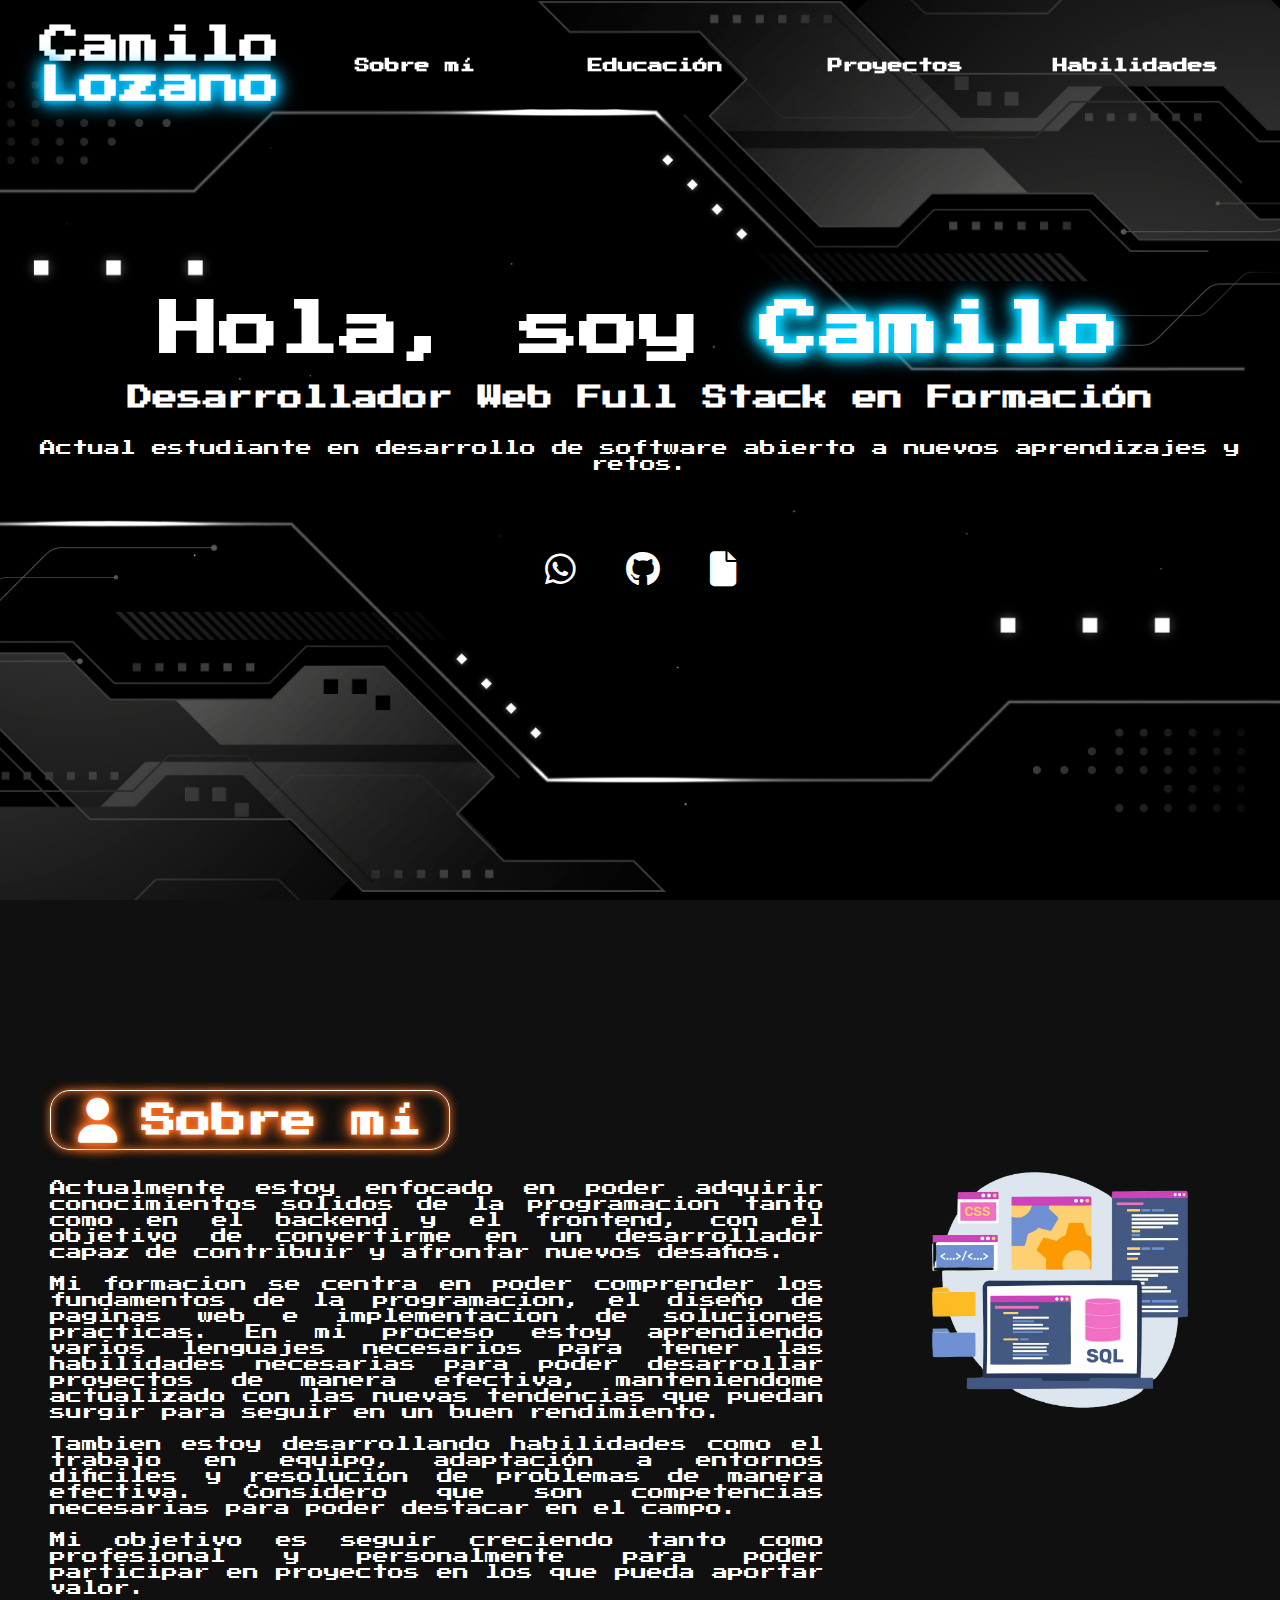
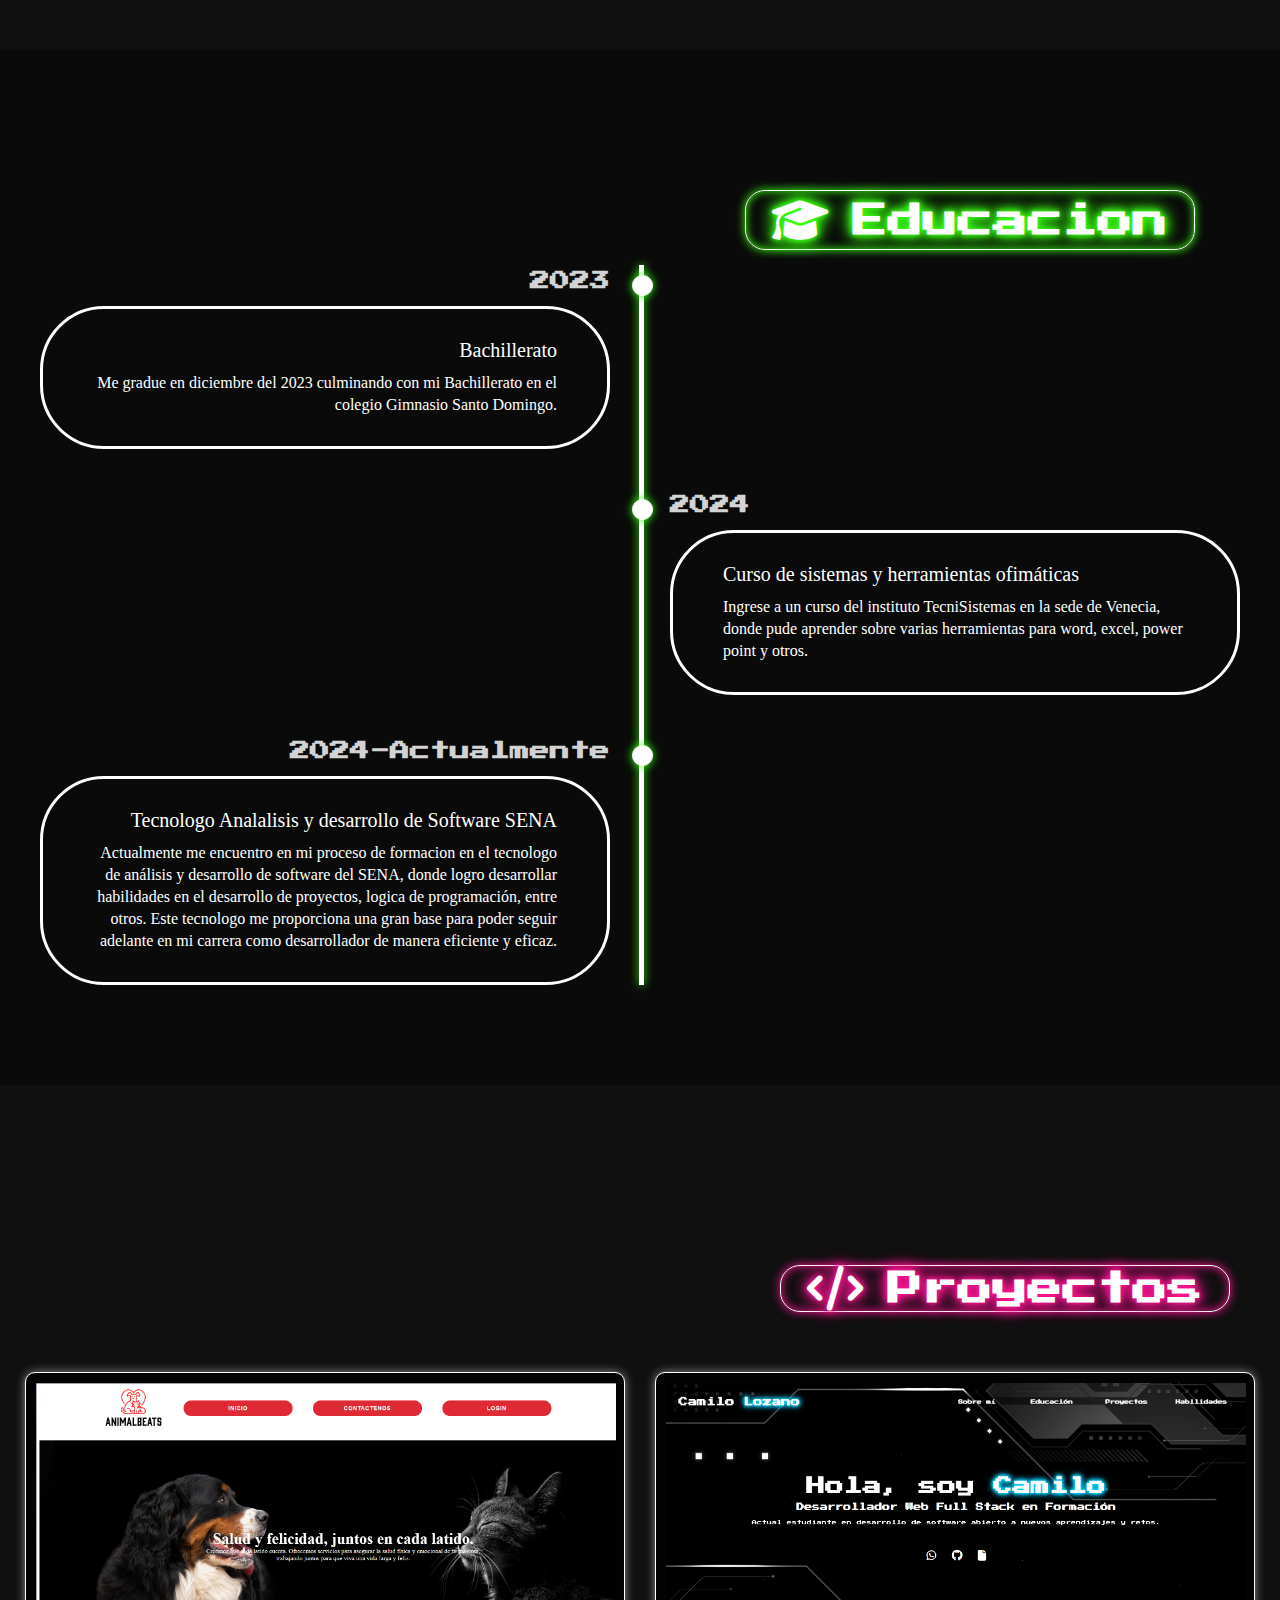
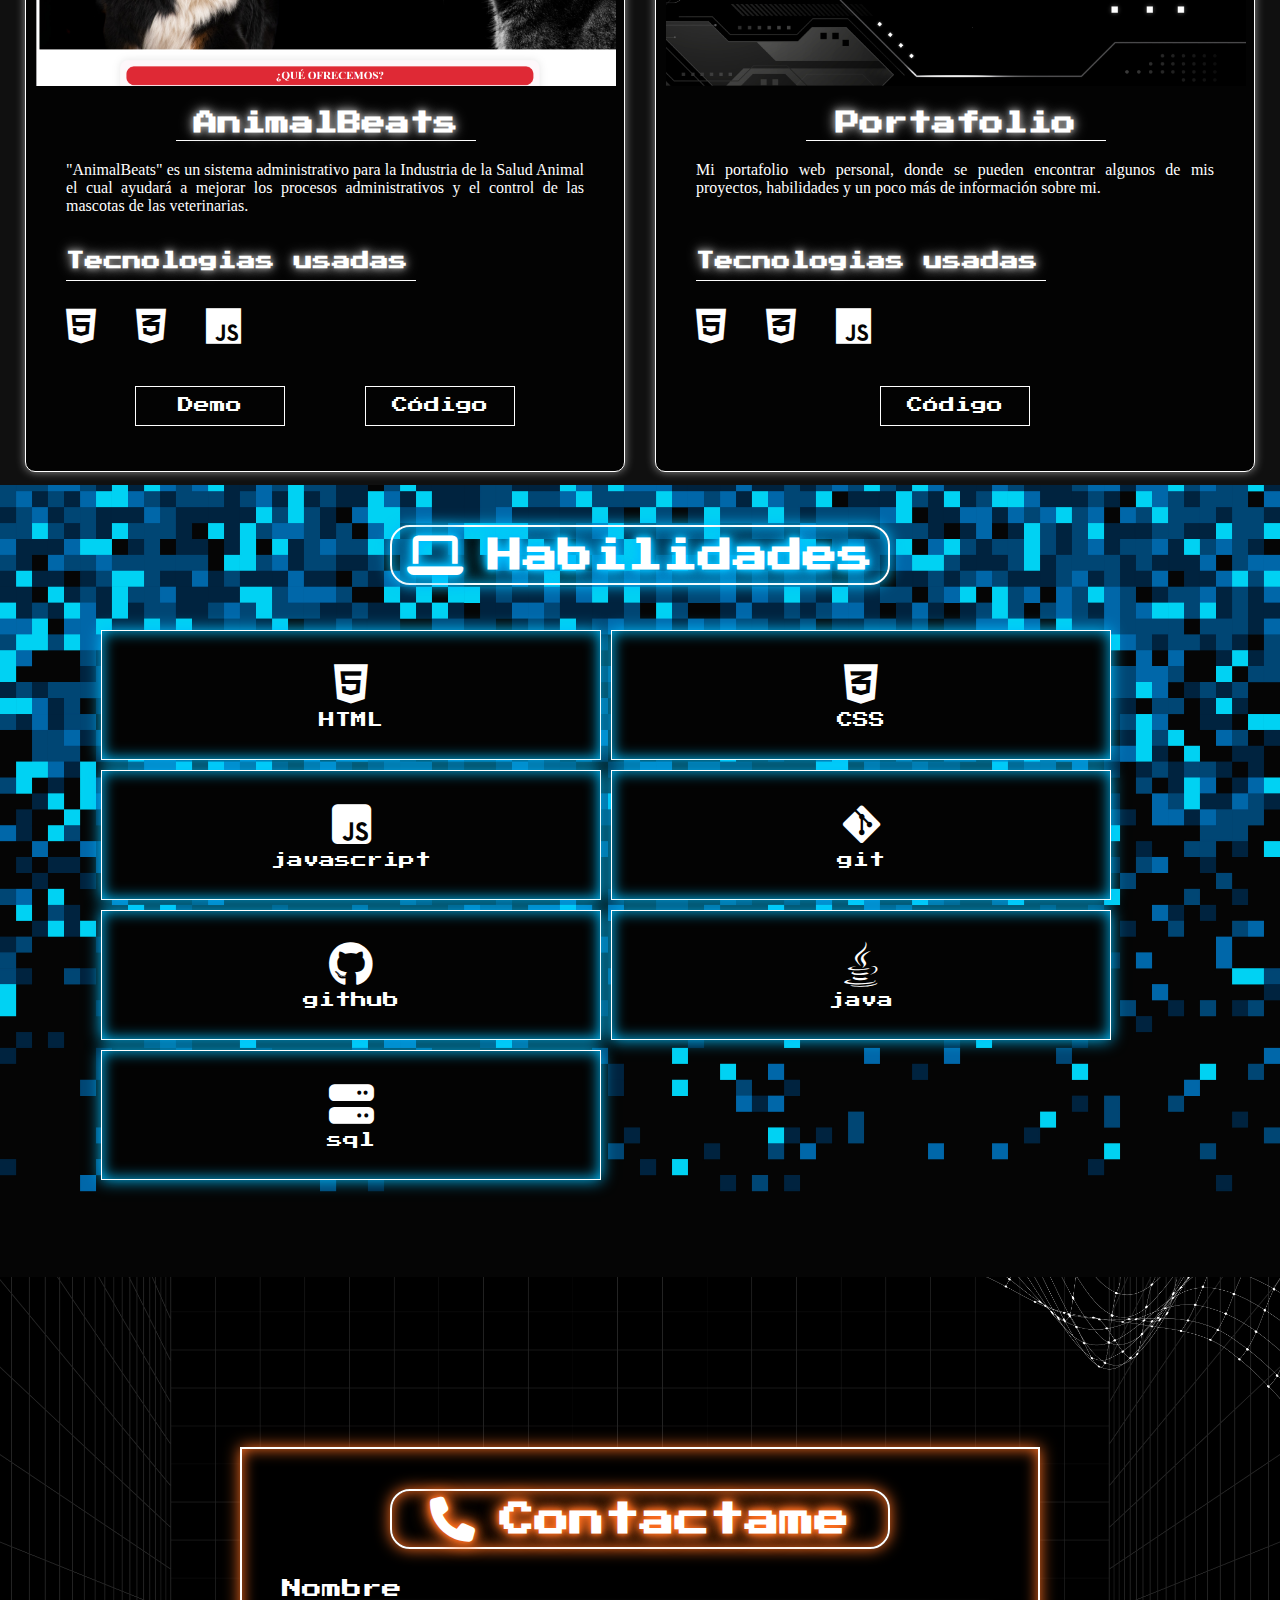
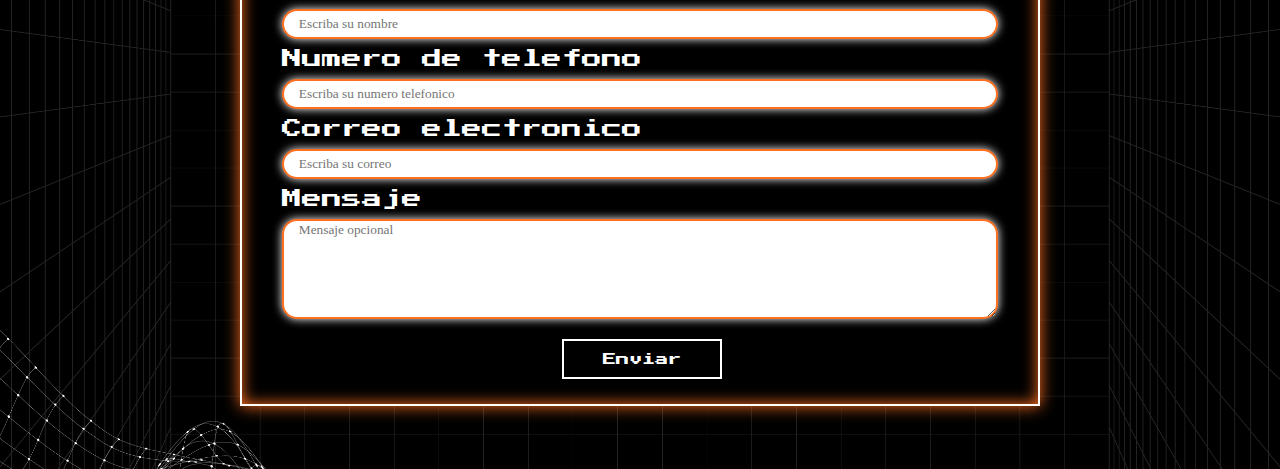
==== index.html @ e602dba2 "fix" ====
<!DOCTYPE html>
<html lang="en">
<head>
    <meta charset="UTF-8">
    <meta name="viewport" content="width=device-width, initial-scale=1.0">
    <link rel="stylesheet" href="styles.css">
    <link rel="stylesheet" href="https://cdnjs.cloudflare.com/ajax/libs/font-awesome/6.7.2/css/all.min.css">
    <link rel="preconnect" href="https://fonts.googleapis.com">
    <link rel="preconnect" href="https://fonts.gstatic.com" crossorigin>
    <link href="https://fonts.googleapis.com/css2?family=Press+Start+2P&display=swap" rel="stylesheet">
    <link href='https://unpkg.com/boxicons@2.1.4/css/boxicons.min.css' rel='stylesheet'>
    <title>cxmilo portafolio</title>
</head>
<body>
    <header>
        <nav class="nav">
            <div class="logo"><h1>Camilo <b>Lozano</b></h1></div>
            <ul class="menu">
                <li><a href="#sobre">Sobre mí</a></li>
                <li><a href="#educacion">Educación</a></li>
                <li><a href="#proyectos">Proyectos</a></li>
                <li><a href="#habilidades">Habilidades</a></li>
            </ul>
        </nav>
        <div class="inicio">
            <h1>Hola, soy <b>Camilo</b></h1>
            <h3>Desarrollador Web Full Stack en Formación</h3>
            <p>Actual estudiante en desarrollo de software abierto a nuevos aprendizajes y retos.</p>
                <div class="links">
                    <a href="https://wa.me/+573508018667" target="_blank"><i class="fa-brands fa-whatsapp"></i></a>
                    <a href="https://github.com/cxm1lo" target="_blank"><i class="fa-brands fa-github"></i></a>
                    <a href="" target="_blank"><i class="fa-solid fa-file"></i></a>
                </div>
        </div>
    </header>
    <section id="sobre" class="sobre">
        <div class="texto">
            <h1><i class="fa-solid fa-user"></i> Sobre mí</h1>
            <p>Actualmente estoy enfocado en poder adquirir conocimientos solidos de la programacion tanto como en el backend y el frontend, con el objetivo de convertirme en un   desarrollador capaz de contribuir y afrontar nuevos desafios. <br><br> 

            Mi formacion se centra en poder comprender los fundamentos de la programacion, el diseño de paginas web e implementacion de soluciones practicas. En mi proceso estoy   aprendiendo varios lenguajes necesarios para tener las habilidades necesarias para poder desarrollar proyectos de manera efectiva, manteniendome actualizado con las nuevas   tendencias que puedan surgir para seguir en un buen rendimiento. <br><br>
        
            Tambien estoy desarrollando habilidades como el trabajo en equipo, adaptación a entornos dificiles y resolucion de problemas de manera efectiva. Considero que son  competencias necesarias para poder destacar en el campo. <br><br>

            Mi objetivo es seguir creciendo tanto como profesional y personalmente para poder participar en proyectos en los que pueda aportar valor.
            </p>
        </div>
        <div>
            <img src="img/lenguajes.png" alt="">
        </div>
    </section>
    <section class="educacion" id="educacion">
        <div class="titulo"><h1><i class="fa-solid fa-graduation-cap"></i> Educacion</h1></div>

        <div class="timeline-items">

            <div class="timeline-item">
                <div class="timeline-dot"></div>
                    <div class="timeline-date">2023
                    </div>
                    <div class="timeline-content">
                        <h3>Bachillerato</h3>
                        <p>Me gradue en diciembre del 2023 culminando con mi Bachillerato en el colegio Gimnasio Santo Domingo.</p>
                    </div>
            </div>

            <div class="timeline-item">
                <div class="timeline-dot"></div>
                <div class="timeline-date">2024
                </div>
                <div class="timeline-content">
                    <h3>Curso de sistemas y herramientas ofimáticas</h3>
                    <p>Ingrese a un curso del instituto TecniSistemas en la sede de Venecia, donde pude aprender sobre varias herramientas para word, excel, power point y otros.</p>
                </div>
            </div>

            <div class="timeline-item">
                <div class="timeline-dot"></div>
                    <div class="timeline-date">2024-Actualmente
                    </div>
                    <div class="timeline-content">
                        <h3>Tecnologo Analalisis y desarrollo de Software SENA</h3>
                        <P>Actualmente me encuentro en mi proceso de formacion en el tecnologo de análisis y desarrollo de software del SENA, donde logro desarrollar habilidades en el desarrollo de proyectos, logica de programación, entre otros. Este tecnologo me proporciona una gran base para poder seguir adelante en mi carrera como desarrollador de manera eficiente y eficaz.</P>
                    </div>
            </div>
        </div>
    </section>
    <section id="proyectos" class="proyectos">
        <h1><i class="fa-solid fa-code"></i> Proyectos</h1>
        <div class="paneles">
            <div class="panel">
                <div class="imagen">
                    <img src="img/AnimalBeats.png" alt="AnimalBeats">
                </div>
                <h2>AnimalBeats</h2>
                <p>"AnimalBeats" es un sistema  administrativo para la Industria de la Salud Animal el cual ayudará a mejorar los procesos administrativos y el control de las mascotas de las veterinarias.
                </p>
                <h3>Tecnologias usadas</h3>
                <div class="add">
                    <i class="fa-brands fa-html5"></i>
                    <i class="fa-brands fa-css3-alt"></i>
                    <i class="fa-brands fa-js"></i>
                </div>
                <ul>
                    <li><a href="" target="_blank">Demo</a></li>
                    <li><a href="https://github.com/cxm1lo/AnimalBeats" target="_blank">Código</a></li>
                </ul>
            </div>
            <div class="panel">
                <div class="imagen">
                    <img src="img/portafolio.png" alt="portafolio">
                </div>
                <h2>Portafolio</h2>
                <p>Mi portafolio web personal, donde se pueden encontrar algunos de mis proyectos, habilidades y un poco más de información sobre mi.</p>
                <h3>Tecnologias usadas</h3>
                <div class="add">
                    <i class="fa-brands fa-html5"></i>
                    <i class="fa-brands fa-css3-alt"></i>
                    <i class="fa-brands fa-js"></i>
                </div>
                <ul>
                    <li><a href="https://github.com/cxm1lo/Portafolio" target="_blank">Código</a></li>
                </ul>
            </div>
        </div>
    </section>
    <section id="habilidades" class="habilidades">
        <h1><i class="fa-solid fa-laptop"></i>Habilidades</h1>
        <div class="skills">
            <ul>
                <li><i class="fa-brands fa-html5"></i><p>HTML</p></li>
                <li><i class="fa-brands fa-css3-alt"></i><p>CSS</p></li>
                <li><i class="fa-brands fa-square-js"></i><p>javascript</p></li>
                <li><i class='bx bxl-git'></i><p>git</p></li>
                <li><i class="fa-brands fa-github"></i><p>github</p></li>
                <li><i class="fa-brands fa-java"></i><p>java</p></li>
                <li><i class="fa-solid fa-server"></i><p>sql</p></li>
            </ul>

        </div>
    </section>
    <section class="contacto">
        <form action="https://formsubmit.co/edwardlozanop@gmail.com" method="POST">

            <h1><i class="fa-solid fa-phone"></i>Contactame</h1>

            <div class="input">

                <label for="name">Nombre</label>
                <input class="formu" type="text" id="name" name="name" placeholder="Escriba su nombre" required>

                <label for="celular">Numero de telefono</label>
                <input class="formu" type="tel" id="celular" name="celular" placeholder="Escriba su numero telefonico" required>

                <label for="email">Correo electronico</label>
                <input class="formu" type="email" id="email" name="email" placeholder="Escriba su correo" required>

                <label for="mensaje">Mensaje</label>
                <textarea id="mensaje" name="mensaje" cols="30" rows="5"  placeholder="Mensaje opcional"></textarea>
            
                <input class="btn" type="submit" value="Enviar">
                <input type="hidden" name="_text" value="https://camilo-lozano.netlify.app">
                <input type="hidden" name="_captcha" value="false">
            </div>

            
        </form>



    </section>

    <script src="menu.js"></script>
</body>
</html>
---- styles.css ----
*{
    margin: 0;
    padding: 0;
    box-sizing: border-box;
}
:root {
    --blanco: #FFFFFF;
    --negro: #1E1E24;
    --azul: #00BFFF;
    --naranja: #FF6F20;
    --verde: #39FF14;
    --rosa: #FF1493;
}
body{
    margin: 0;
    background-color: #101010;
    font-family: "Press Start 2P", serif;
}
header{
    width: 100%;
    height: 100vh;
    background: url(img/fondo_inicio.jpg);
    background-size: cover;
    background-position: center;
}
.nav{
    position: fixed;
    z-index: 10;
    width: 100%;
    display: flex;
    align-items: center;
    justify-content: space-between;
    padding: 25px;
    transition: all 0.5s ease;
}
.nav.activo{
    background-color: #000;
}
.logo{
    margin-left: 15px;
    color: var(--blanco);
    font-size: 20px;
}
.logo b{
    text-shadow: 0 0 5px var(--azul), 0 0 10px var(--azul), 0 0 15px var(--azul), 0 0 20px var(--azul), 0 0 25px var(--azul);
}
.menu{
    display: flex;
}
.menu li{
    list-style: none;
    width: 200px;
    height: 30px;
    margin: 20px;
    display: flex;
    justify-content: center; 
    align-items: center; 
}
.menu li a{
    display: flex;
    justify-content: center;
    align-items: center;
    width: 100%;
    color: var(--blanco);
    text-decoration: none;
    font-size: 15px;
    font-weight: bold;
    transition: all 0.5s ease;
}
.menu li:hover{
    border: 1.8px solid var(--blanco);
    box-shadow: inset 0 0 15px var(--azul), 0 0 15px var(--azul);
    border-radius: 10px;
    text-shadow: 0 0 5px var(--azul), 0 0 10px var(--azul), 0 0 15px var(--azul), 0 0 20px var(--azul);
    cursor: pointer;
}

.inicio{
    color: var(--blanco);
    padding-top: 300px;
    text-align: center;
}
.inicio h1{
    font-size: 60px;
}
.inicio b{
    text-shadow: 0 0 5px #00BFFF, 0 0 10px #00BFFF, 0 0 15px #00FFFF, 0 0 20px #00BFFF, 0 0 25px #00BFFF;
}
.inicio h3{
    margin-top: 25px;
    font-size: 25px;
}
.inicio p{
    margin-top: 30px;
}
.links{
    display: flex;
    margin-top: 50px;
    justify-content: center;
    font-size: 35px;
}
.links a{
    margin: 25px;
    color: var(--blanco);
}
.links a:hover{
    text-shadow: 0 0 5px var(--azul), 0 0 10px var(--azul), 0 0 15px var(--azul), 0 0 20px var(--azul);
}
.sobre{
    height: 650px;
    display: flex;
    margin: 50px;
    padding-top: 90px;
} 
.texto{
    margin-top: 0;
}
.texto h1{
    width: 400px;
    height: 60px;
    display: flex;
    justify-content: center; 
    align-items: center; 
    font-size: 35px;
    color: var(--blanco);
    border: 1.5px solid var(--blanco);
    border-radius: 20px;
    text-shadow: 0 0 5px var(--naranja), 0 0 10px var(--naranja), 0 0 15px var(--naranja), 0 0 20px var(--naranja);
    box-shadow: inset 0 0 10px var(--naranja), 0 0 10px var(--naranja);
}
.texto h1 i{
    font-size: 45px;
    margin-right: 25px;
}
.texto p{
    width: 90%;
    margin-top: 30px;
    text-align: justify;
    color: var(--blanco);
}
.sobre div{
    margin-top: 50px;
}
.sobre div img{
    margin-right: 20px;
    margin-top: 50px;
    width: 300px;
}
.educacion{
    padding: 100px 15px;
    background-color: #0A0A0A;
}
.titulo{
    margin-top: 40px;
    margin-bottom: 15px;
    margin-left: 730px;
}
.titulo h1{
    color: var(--blanco);
    width: 450px;
    height: 60px;
    display: flex;
    justify-content: center; 
    align-items: center; 
    font-size: 35px;
    border: 1.5px solid var(--blanco);
    border-radius: 20px;
    text-shadow: 0 0 5px var(--verde), 0 0 10px var(--verde), 0 0 15px var(--verde), 0 0 20px var(--verde);
    box-shadow: inset 0 0 10px var(--verde), 0 0 10px var(--verde);
}
.titulo h1 i{
    font-size: 45px;
    margin-right: 25px;
}
.timeline-items{
    max-width: 1200px;
    margin: auto;
    display: flex;
    flex-wrap: wrap;
    position: relative;
}
.timeline-items::before{
    content: "";
    position: absolute;
    width: 5px;
    height: 100%;
    background-color: var(--blanco);
    box-shadow: 0 0 10px var(--verde);
    left: calc(50% - 1px);
}
.timeline-item{
    margin-bottom: 40px;
    width: 100%;
    position: relative;
}
.timeline-item:last-child{
    margin-bottom: 0;
}
.timeline-item:nth-child(odd){
    padding-right: calc(50% + 30px);
    text-align: right;
}
.timeline-item:nth-child(even){
    padding-left: calc(50% + 30px);
}  
.timeline-dot{
    background-color: var(--blanco);
    color: var(--blanco);
    box-shadow: 0 0 10px var(--verde);
    height: 21px;
    width: 21px;
    border: 1.5px solid var(--blanco);
    position: absolute;
    left: calc(50% - 8px);
    border-radius: 50%;
    top: 10px;
}
.timeline-date{
    font-size: 20px;
    font-weight: 800;
    color: lightgray;
    margin: 6px 0 15px;
}
.timeline-content{
    font-family: "Cairo", serif;
    border: 3px solid var(--blanco);
    padding: 30px 50px;
    border-radius: 4rem;
    cursor: pointer;
    transition: 0.3s ease-in-out;
}
.timeline-content:hover{
    transform: scale(1.05);
    box-shadow: 0 0 25px var(--verde);
}
.timeline-content h3{
    font-size: 20px;
    color: white;
    margin: 0 0 10px;
    font-weight: 500;
}
.timeline-content p{
    color: var(--blanco);
    font-size: 16px;
    font-weight: 300;
    line-height: 22px;
}

.proyectos{
    height: 100vh;
    margin: 50px;
    display: flex;
    flex-direction: column;
    align-items: flex-end;
}
.proyectos h1{
    margin-top: 130px;
    margin-bottom: 60px;
    width: 450px;
    height: 60px;
    display: flex;
    justify-content: center; 
    align-items: center; 
    font-size: 35px;
    color: var(--blanco);
    border: 1.5px solid var(--blanco);
    border-radius: 20px;
    text-shadow: 0 0 5px var(--rosa), 0 0 10px var(--rosa), 0 0 15px var(--rosa), 0 0 20px var(--rosa);
    box-shadow: inset 0 0 10px var(--rosa), 0 0 10px var(--rosa);
}
.proyectos h1 i{
    font-size: 45px;
    margin-right: 25px;
}
.paneles{
    display: flex;
    flex-direction: row;
    justify-content: center;
    align-items: center;
    gap: 30px;
    width: 100%;
}
.panel{
    background-color: #030303;
    color: var(--blanco);
    width: 600px;
    height: 700px;
    border: 1.5px solid var(--blanco);
    border-radius: 10px;
    box-shadow: 0 0 10px #8d8d8d;
    transition: all 0.5s ease;
}
.panel img{
    margin: 10px 1px 5px 10px;
    width: 97%;
}
.panel h2{
    width: 300px;
    height: 30px;
    margin: 20px 150px ;
    text-shadow: 0 0 5px #8d8d8d, 0 0 10px #8d8d8d, 0 0 15px #8d8d8d;
    border-bottom: 1.5px solid var(--blanco);
    display: flex;
    justify-content: center;
    text-align: center;
    transition: all 0.5s ease;
}
.panel p{
    height: 70px;
    font-family: "Cairo", serif;
    margin: 20px 40px;
    text-align: justify;
}
.panel h3{
    width: 350px;
    height: 30px;
    margin: 20px 40px ;
    text-shadow: 0 0 5px #8d8d8d, 0 0 10px #8d8d8d, 0 0 15px #8d8d8d;
    border-bottom: 1.5px solid var(--blanco);
    transition: all 0.5s ease;
}
.add{
    font-size: 40px;
    margin: 20px 40px ;
}
.panel ul{
    list-style: none;
    display: flex;
    justify-content: center;
}
.panel ul li{
    display: flex;
    margin: 20px 40px;
    text-align: center;
    justify-content: center;
    width: 150px;
    height: 40px;
    border: 1.5px solid var(--blanco);
}
.panel ul li a{
    width: 100%;
    text-decoration: none;
    margin-top: 10px;
    color: var(--blanco);
}
.panel:hover{
    box-shadow: inset 0 0 15px var(--rosa), 0 0 15px var(--rosa);
    border-radius: 10px;
    text-shadow: 0 0 5px #8d8d8d, 0 0 10px #8d8d8d, 0 0 15px #8d8d8d, 0 0 20px #8d8d8d;
    transform: scale(1.05);
}
.panel:hover h2, .panel:hover h3{
    text-shadow: 0 0 5px var(--rosa), 0 0 10px var(--rosa), 0 0 15px var(--rosa), 0 0 20px var(--rosa);
    border-bottom: 2px solid var(--rosa);
}
.panel ul li:hover{
    box-shadow: inset 0 0 15px var(--rosa), 0 0 15px var(--rosa);
    text-shadow: 0 0 5px var(--rosa), 0 0 10px var(--rosa), 0 0 15px var(--rosa), 0 0 20px var(--rosa);
    transform: scale(1.1);
}
.habilidades {
    width: 100%;
    height: 88vh;
    background: url(img/pixeles.jpg);
    background-size: cover;
    background-position: center;
    display: flex;
    flex-direction: column;
    justify-content: flex-start; 
    align-items: center; 
    padding-top: 20px; 
}
.habilidades h1{
    width: 500px;
    height: 60px;
    display: flex;
    justify-content: center; 
    align-items: center; 
    font-size: 35px;
    margin-top: 20px;
    color: var(--blanco);
    border: 2px solid var(--blanco);
    border-radius: 20px;
    text-shadow: 0 0 5px var(--azul), 0 0 10px var(--azul), 0 0 15px var(--azul), 0 0 20px var(--azul);
    box-shadow: inset 0 0 15px var(--azul), 0 0 15px var(--azul);
}
.habilidades h1 i{
    font-size: 45px;
    margin-right: 25px;
}
.skills{
    margin-top: 40px;
    width: 85%;
    display: flex;
    justify-content: space-between;
    flex-wrap: wrap;
}
.skills ul{
    padding: 0;
    display: flex;
    flex-direction: row;
    flex-wrap: wrap;
}
.skills ul li{
    position: relative;
    width: 500px;
    height: 130px;
    background: #030303;
    list-style: none;
    border: 1.5px solid var(--blanco);
    box-shadow: inset 0 0 15px var(--azul), 0 0 15px var(--azul);
    margin: 5px;
    text-align: center;
    display: flex;
    flex-direction: column;
    align-items: center; 
    justify-content: center;
    transition: all 0.2s ease;
}
.skills ul li i{
    color: var(--blanco);
    font-size: 45px;
    transition: text-shadow 0.2s ease;
    margin-bottom: 5px;
}
.skills p{
    color: var(--blanco);
    transition: text-shadow 0.2s ease;
}
.skills ul li:hover{
    transform: scale(1.03);
    text-shadow: 0 0 5px var(--azul), 0 0 10px var(--azul), 0 0 15px var(--azul), 0 0 20px var(--azul);
}
.skills ul li:hover box-icon {
    text-shadow: 0 0 5px var(--azul), 0 0 10px var(--azul), 0 0 15px var(--azul), 0 0 20px var(--azul);
}
.contacto{
    width: 100%;
    height: 88vh;
    background: url(img/formulario.jpg);
    background-size: cover;
    background-position: center;
    display: flex;
    flex-direction: column;
    justify-content: flex-start; 
    align-items: center; 
    padding-top: 20px; 
}
.contacto form{
    width: 800px;
    height: 80vh;
    margin: 150px;
    color: var(--blanco);
    background-color: #000;
    border: 2px solid var(--blanco);
    display: flex;
    flex-direction: column;
    align-items: center;
    box-shadow: inset 0 0 15px var(--naranja), 0 0 15px var(--naranja);
}
.contacto form h1{
    width: 500px;
    height: 60px;
    display: flex;
    justify-content: center; 
    align-items: center; 
    font-size: 35px;
    margin-top: 40px;
    color: var(--blanco);
    border: 2px solid var(--blanco);
    border-radius: 20px;
    text-shadow: 0 0 5px var(--naranja), 0 0 10px var(--naranja), 0 0 15px var(--naranja), 0 0 20px var(--naranja);
    box-shadow: inset 0 0 15px var(--naranja), 0 0 15px var(--naranja);
}
.contacto form h1 i{
    font-size: 45px;
    margin-right: 25px;
}
.input{
    width: 90%;
    display: flex;
    flex-direction: column;
    margin: 20px 40px;
}
.input label{
    font-size: 20px;
    margin: 10px 0px;
}
.formu{
    font-family: "Cairo", serif;
    padding: 1px 15px;
    width: 100%;
    height: 30px;
    border: 2px solid var(--naranja);
    border-radius: 15px;
    box-shadow: inset 0 0 10px var(--blanco), 0 0 10px var(--blanco);
    transition: all 0.5s ease;
}
.input textarea{
    font-family: "Cairo", serif;
    width: 100%;
    height: 100px;
    padding: 1px 15px;
    margin-bottom: 15px;
    border: 2px solid var(--naranja);
    border-radius: 15px;
    box-shadow: inset 0 0 10px var(--blanco), 0 0 10px var(--blanco);
    transition: all 0.5s ease;
}
.btn{
    width: 160px;
    height: 40px;
    margin: 5px 280px;
    background-color: #000;
    border: 2px solid var(--blanco);
    color: var(--blanco);
    font-family: "Press Start 2P", serif;
    transition: all 0.2s ease;
}
.btn:hover{
    text-shadow: 0 0 5px var(--naranja), 0 0 10px var(--naranja), 0 0 15px var(--naranja), 0 0 20px var(--naranja);
    box-shadow: inset 0 0 15px var(--naranja), 0 0 15px var(--naranja);
    cursor: pointer;
    transform: scale(1.1);
}
.formu:hover, .input textarea:hover{
    transform: scale(1.01);
}



@media(max-width:991px){
    header{
        padding: 10rem 3% 2rem;
    }
    .timeline-item::before{
        left: 7px;
    }
    .timeline-item:nth-child(odd){
        padding-right: 0;
        text-align: left;
    }
    .timeline-item:nth-child(odd),
    .timeline-item:nth-child(even){
        padding-left: 37px;
    }
    .timeline-dot{
        left: 0;
    }
}
/* nav{
    background-color: #080708;
    width: 100%;
    height: 90px;
    position: static;
    display: flex;
    color: var(--blanco);
}
nav h1{
    margin-left: 15%;
    margin-top: 1%;
    font-size: 45px;
}
nav h1 b{
    color: var(--blanco);
    text-shadow: 0 0 5px #00BFFF, 0 0 10px #00BFFF, 0 0 15px #00FFFF, 0 0 20px #00BFFF, 0 0 25px #00BFFF;
}
nav ul{
    list-style: none;
    display: flex;
    margin-top: 1.5%;
    margin-left: 180px;
}
nav ul li{
    margin-left: 20px;
    height: 35px;

}
nav ul li a{
    color: var(--blanco);
    text-decoration: none;
    margin-left: 25px;
    margin-right: 25px;
    font-size: 30px;
}
nav ul li:hover{
    border: 1.5px solid var(--blanco);
    box-shadow: inset 0 0 10px #00BFFF, 0 0 10px #00BFFF;
    border-radius: 10px;
    color: var(--azul);
    text-shadow: 0 0 5px #00BFFF, 0 0 10px #00BFFF, 0 0 15px #00FFFF, 0 0 20px #00BFFF;
    transform: scale(1.05);
}
.inicio img{
    width: 1700px;
} */
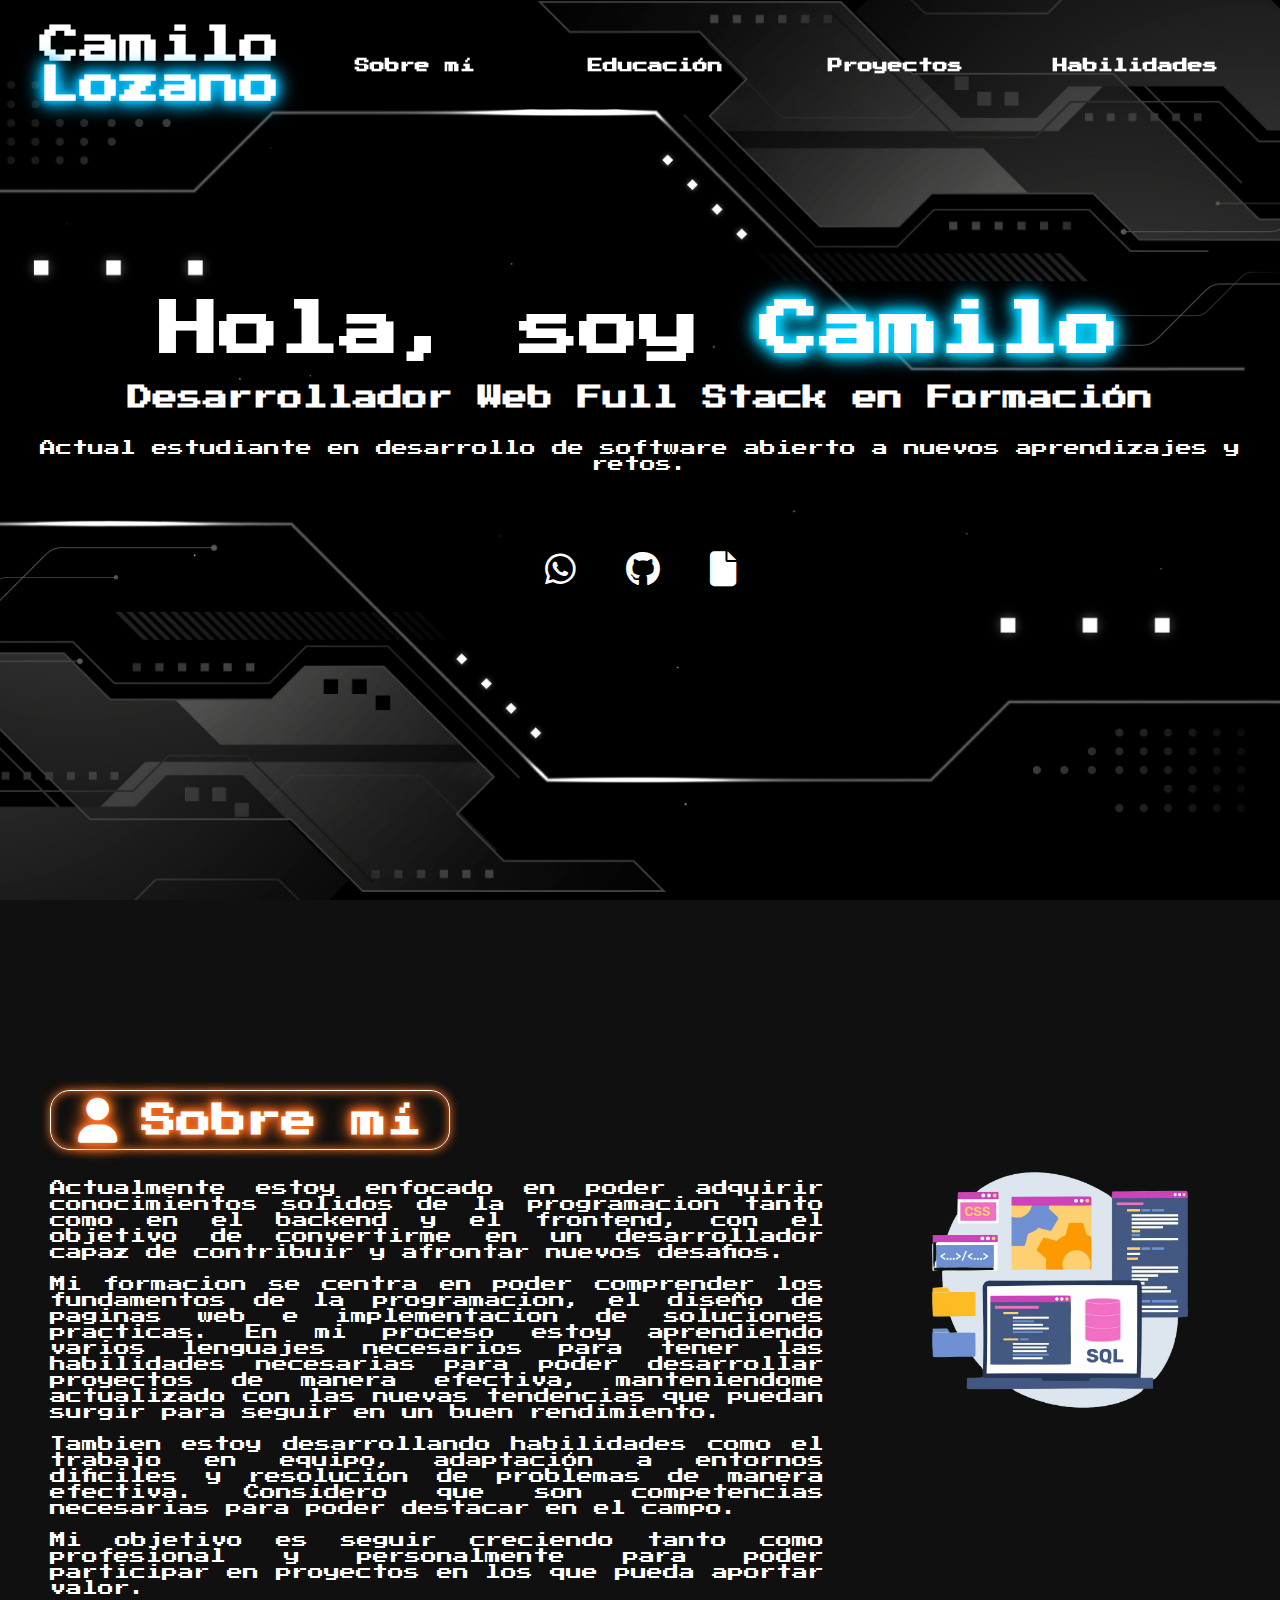
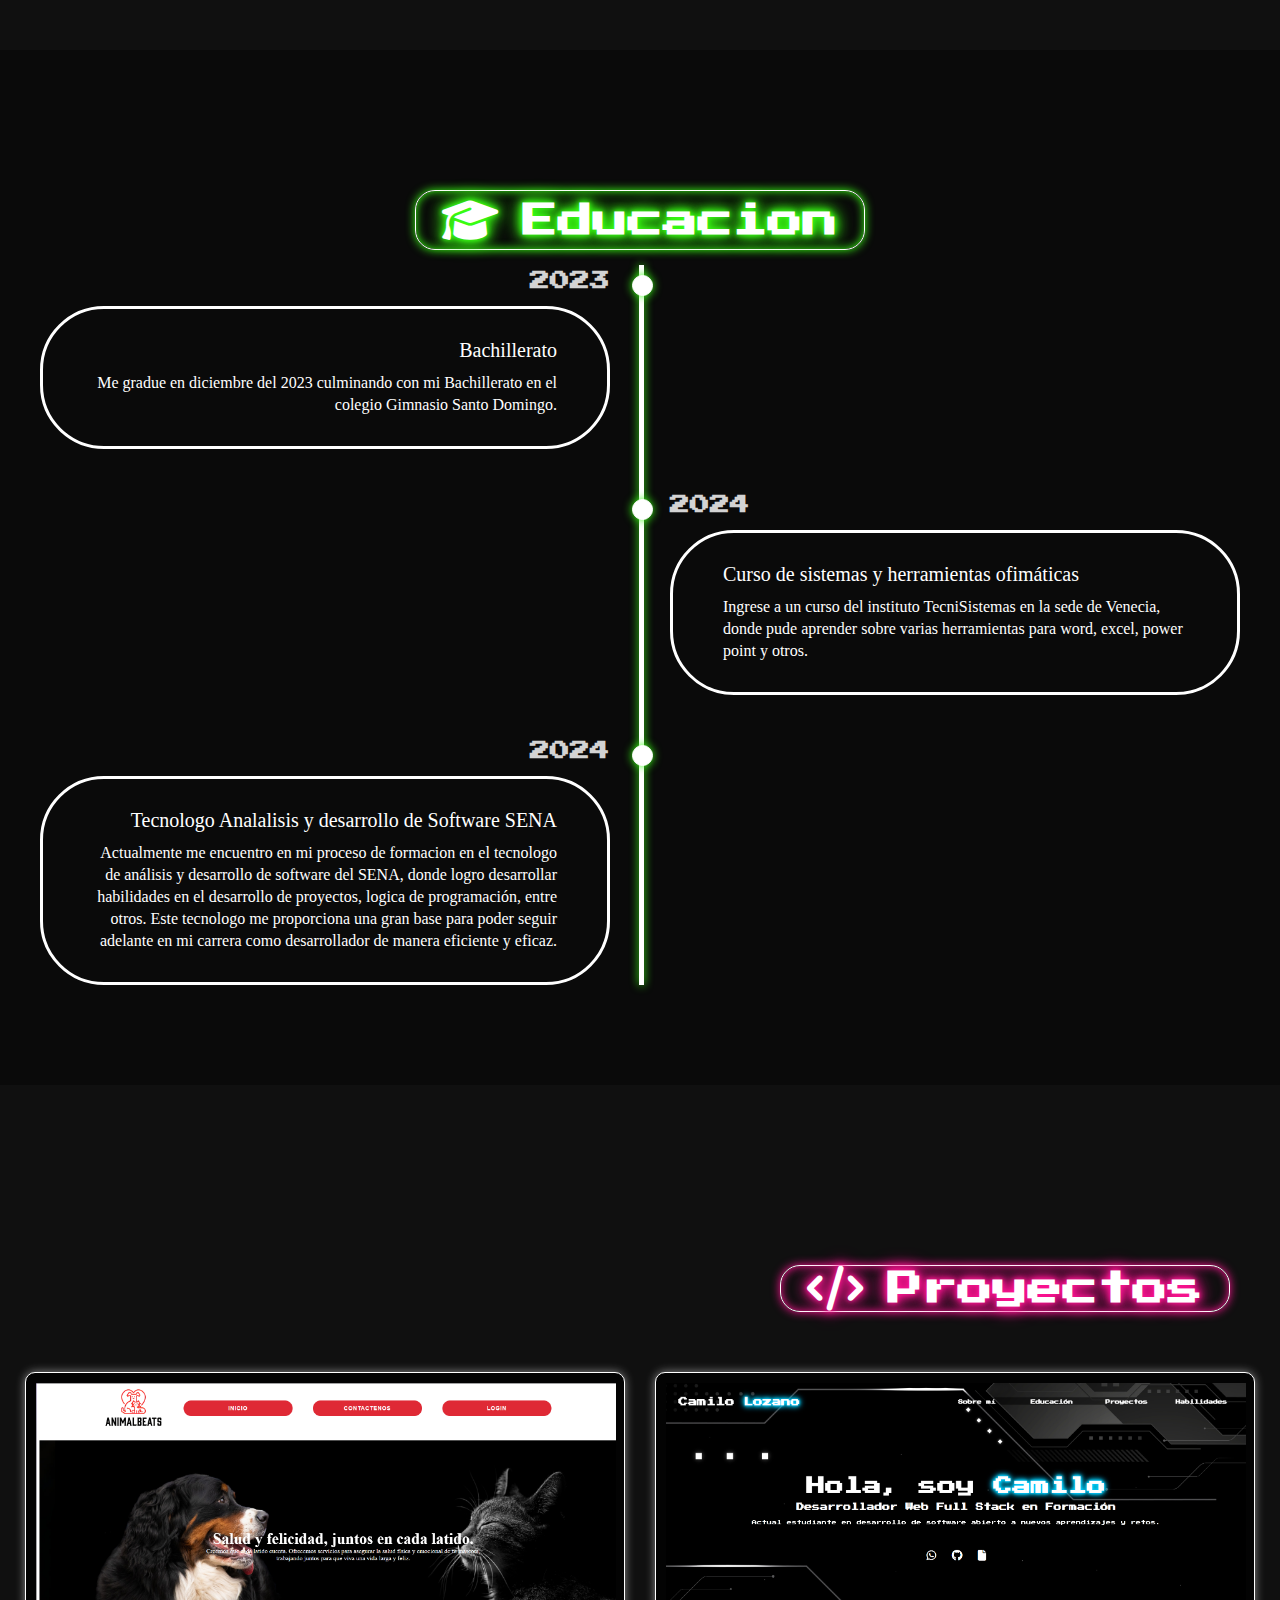
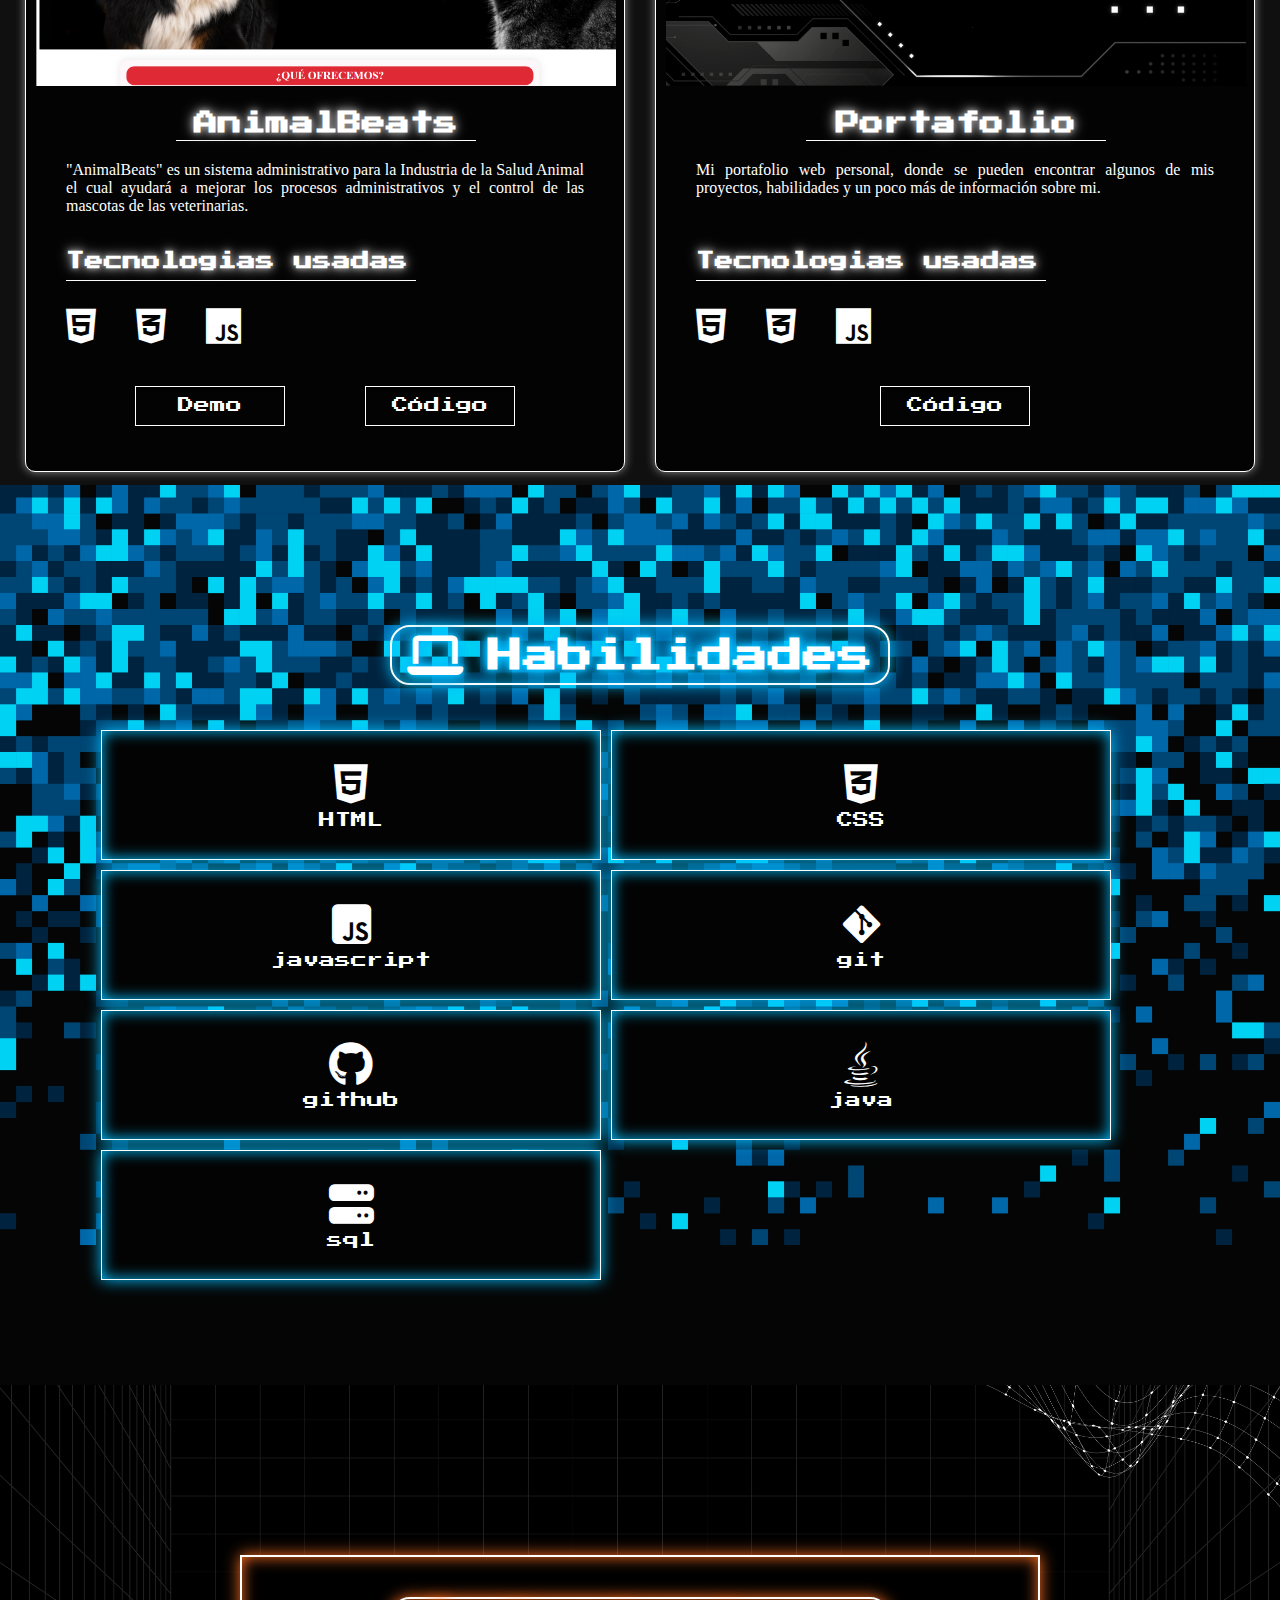
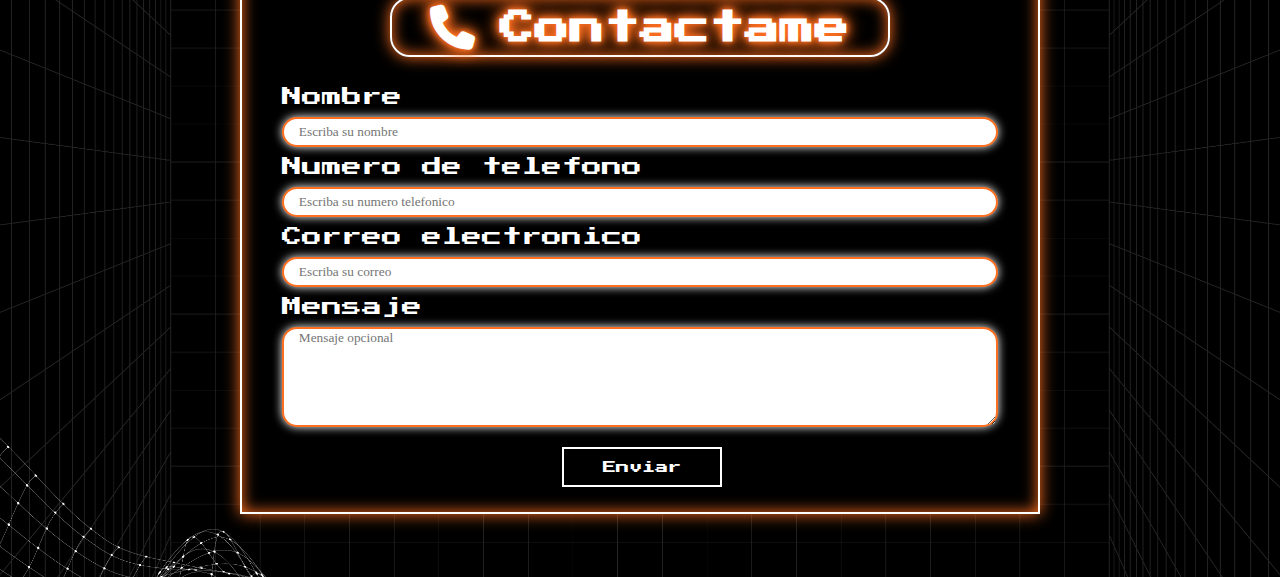
==== commit ad8a0447: "fix" ====
--- a/index.html
+++ b/index.html
@@ -15,6 +15,10 @@
     <header>
         <nav class="nav">
             <div class="logo"><h1>Camilo <b>Lozano</b></h1></div>
+            <input type="checkbox" id="check">
+            <label for="check" class="checkbtn">
+                <i class="fa-solid fa-bars"></i>
+            </label>
             <ul class="menu">
                 <li><a href="#sobre">Sobre mí</a></li>
                 <li><a href="#educacion">Educación</a></li>
@@ -76,7 +80,7 @@
 
             <div class="timeline-item">
                 <div class="timeline-dot"></div>
-                    <div class="timeline-date">2024-Actualmente
+                    <div class="timeline-date">2024
                     </div>
                     <div class="timeline-content">
                         <h3>Tecnologo Analalisis y desarrollo de Software SENA</h3>
@@ -102,7 +106,7 @@
                     <i class="fa-brands fa-js"></i>
                 </div>
                 <ul>
-                    <li><a href="" target="_blank">Demo</a></li>
+                    <li><a href="animalbeats.netlify.app" target="_blank">Demo</a></li>
                     <li><a href="https://github.com/cxm1lo/AnimalBeats" target="_blank">Código</a></li>
                 </ul>
             </div>
--- a/styles.css
+++ b/styles.css
@@ -15,17 +15,19 @@
     margin: 0;
     background-color: #101010;
     font-family: "Press Start 2P", serif;
+    overflow-x: hidden;
 }
 header{
     width: 100%;
     height: 100vh;
     background: url(img/fondo_inicio.jpg);
     background-size: cover;
-    background-position: center;
+    background-position: center center;
+    overflow-x: hidden;
 }
 .nav{
     position: fixed;
-    z-index: 10;
+    z-index: 20;
     width: 100%;
     display: flex;
     align-items: center;
@@ -74,6 +76,18 @@
     text-shadow: 0 0 5px var(--azul), 0 0 10px var(--azul), 0 0 15px var(--azul), 0 0 20px var(--azul);
     cursor: pointer;
 }
+.checkbtn{
+    color: var(--blanco);
+    font-size: 30px;
+    cursor: pointer;
+    float: right;
+    display: none;
+}
+#check{
+    display: none;
+}
+
+
 
 .inicio{
     color: var(--blanco);
@@ -149,11 +163,13 @@
 .educacion{
     padding: 100px 15px;
     background-color: #0A0A0A;
+    overflow-x: hidden;
 }
 .titulo{
     margin-top: 40px;
     margin-bottom: 15px;
-    margin-left: 730px;
+    display: flex;
+    justify-content: center;
 }
 .titulo h1{
     color: var(--blanco);
@@ -360,10 +376,10 @@
 }
 .habilidades {
     width: 100%;
-    height: 88vh;
-    background: url(img/pixeles.jpg);
+    height: 100vh;
+    background: url(img/pixeles.jpg) no-repeat;
     background-size: cover;
-    background-position: center;
+    background-position: center center;
     display: flex;
     flex-direction: column;
     justify-content: flex-start; 
@@ -377,7 +393,7 @@
     justify-content: center; 
     align-items: center; 
     font-size: 35px;
-    margin-top: 20px;
+    margin-top: 120px;
     color: var(--blanco);
     border: 2px solid var(--blanco);
     border-radius: 20px;
@@ -437,7 +453,7 @@
 .contacto{
     width: 100%;
     height: 88vh;
-    background: url(img/formulario.jpg);
+    background: url(img/formulario.jpg) no-repeat;
     background-size: cover;
     background-position: center;
     display: flex;
@@ -529,9 +545,86 @@
 
 
 
-@media(max-width:991px){
+@media (max-width:500px) {
     header{
-        padding: 10rem 3% 2rem;
+        width: 103%;
+        height: auto;
+        min-height: 100vh;
+    }
+    .nav{
+        width: 100%;
+    }
+    .logo{
+        margin-left: 5px;
+        font-size: 8px;
+    }
+    .checkbtn{
+        display: block;
+        z-index: 100;
+    }
+    .menu{
+        position: fixed;
+        display: flex;
+        justify-content: center;
+        width: 450px;
+        background: #000;
+        border: 1.5px solid var(--blanco);
+        top: 80px;
+        left: -100%;
+        text-align: center;
+        transition: all 0.5s ease;
+        box-shadow: 0 0 15px var(--azul);
+    }
+    .menu li a{
+        font-size: 8px;
+    }
+    .inicio{
+        width: 100%;
+    }
+    .inicio h1{
+        font-size: 25px;
+    }
+    .inicio h3{
+        font-size: 10px;
+    }
+    .inicio p{
+        padding: 0px 40px;
+        font-size: 8px;
+    }
+    .links{
+        margin-top: -5px;
+        font-size: 20px;
+    }
+    .sobre{
+        height: 150vh;
+        display: flex;
+        flex-direction: column;
+    }
+    .texto h1{
+        font-size: 20px;
+        width: 250px;
+        margin-top: -150px;
+    }
+    .texto h1 i{
+        font-size: 30px;
+    }
+    .texto p{
+        margin-left: -15px;
+        margin-top: 40px;
+        width: 430px;
+        font-size: 10px;
+    }
+    .sobre div img{
+        width: 280px;
+        margin-top: -60px;
+        margin-left: 40px;
+    }
+    .educacion{
+        width: 103%;
+    }
+    .titulo{
+        margin-left: 10px;
+        margin-bottom: 30px;
     }
     .timeline-item::before{
         left: 7px;
@@ -546,6 +639,178 @@
     }
     .timeline-dot{
         left: 0;
+    }
+    .timeline-items{
+        margin-left: 30px;
+    }
+    .timeline-content{
+        background: #0A0A0A;
+        width: 90%;
+    }
+    .proyectos{
+        width: 100%;
+        height: 170vh;
+        margin: 15px;
+    }
+    .proyectos h1{
+        width: 300px;
+        font-size: 20px;
+        margin-right: 30px;
+    }
+    .paneles{
+        display: flex;
+        flex-direction: column;
+    }
+    .panel{
+        width: 450px;
+        height: 600px;
+    }
+    .panel img{
+        width: 95%;
+    }
+    .panel h2{
+        margin-left: 80px;
+    }
+    .habilidades{
+        width: 103%;
+        height: auto;
+        min-height: 100vh;
+    }
+    .habilidades h1{
+        width: 400px;
+        height: 80px;
+        font-size: 25px;
+    }
+    .habilidades h1 i{
+        font-size: 40px;
+    }
+    .skills ul li{
+        width: 400px;
+        height: 80px;
+        margin-left: 30px;
+    }
+    .skills ul li i{
+        font-size: 25px;
+
+    }
+    .contacto{
+        width: 103%;
+        height: auto;
+        min-height: 100vh;
+        margin-top: -190px;
+    }
+    .contacto form{
+        width: 380px;
+    }
+    .contacto form h1{
+        width: 350px;
+        font-size: 25px;
+    }
+    .contacto form h1 i{
+        font-size: 30px;
+    }
+    .btn{
+        margin-left: 100px;
+    }
+    #check:checked ~ ul{
+        left: 5%;
+        z-index: 100;
+    }
+}
+
+@media(min-width:500px) and (max-width:800px){
+    header{
+        width: 143%;
+        height: 100vh;
+    }
+    .checkbtn{
+        display: block;
+        z-index: 100;
+    }
+    .menu{
+        position: fixed;
+        display: flex;
+        justify-content: center;
+        width: 750px;
+        background: #000;
+        border: 1.5px solid var(--blanco);
+        top: 80px;
+        left: -100%;
+        text-align: center;
+        transition: all 0.5s ease;
+        box-shadow: 0 0 15px var(--azul);
+    }
+    #check:checked ~ ul{
+        left: 5%;
+        z-index: 100;
+    }
+    .menu li a{
+        font-size: 12px;
+    }
+    .inicio{
+        width: 100%;
+    }
+    .inicio h1{
+        font-size: 30px;
+    }
+    .inicio h3{
+        font-size: 20px;
+        margin-top: 60px;
+    }
+    .inicio p{
+        padding: 30px 40px;
+        font-size: 15px;
+    }
+    .sobre{
+        width: 100%;
+    }
+    .texto{
+        width: 800px;
+    }
+    .texto p{
+        font-size: 15px;
+    }
+    .sobre div img{
+        width: 300px;
+        margin-top: 120px;
+        margin-left: -50px;
+    }
+    .educacion{
+        width: 100%;
+    }
+    .timeline-item::before{
+        left: 7px;
+    }
+    .timeline-item:nth-child(odd){
+        padding-right: 0;
+        text-align: left;
+    }
+    .timeline-item:nth-child(odd),
+    .timeline-item:nth-child(even){
+        padding-left: 37px;
+    }
+    .timeline-dot{
+        left: 0;
+    }
+    .timeline-items{
+        margin-left: 30px;
+    }
+    .timeline-content{
+        background: #0A0A0A;
+        width: 90%;
+    }
+    .proyectos{
+        width: 147%;
+    }
+    .proyectos h1{
+        margin-right: 170px;
+    }
+    .paneles{
+        margin: 50px;
+    }
+    .panel{
+        width: 450px;
+        height: 600px;
     }
 }
 /* nav{
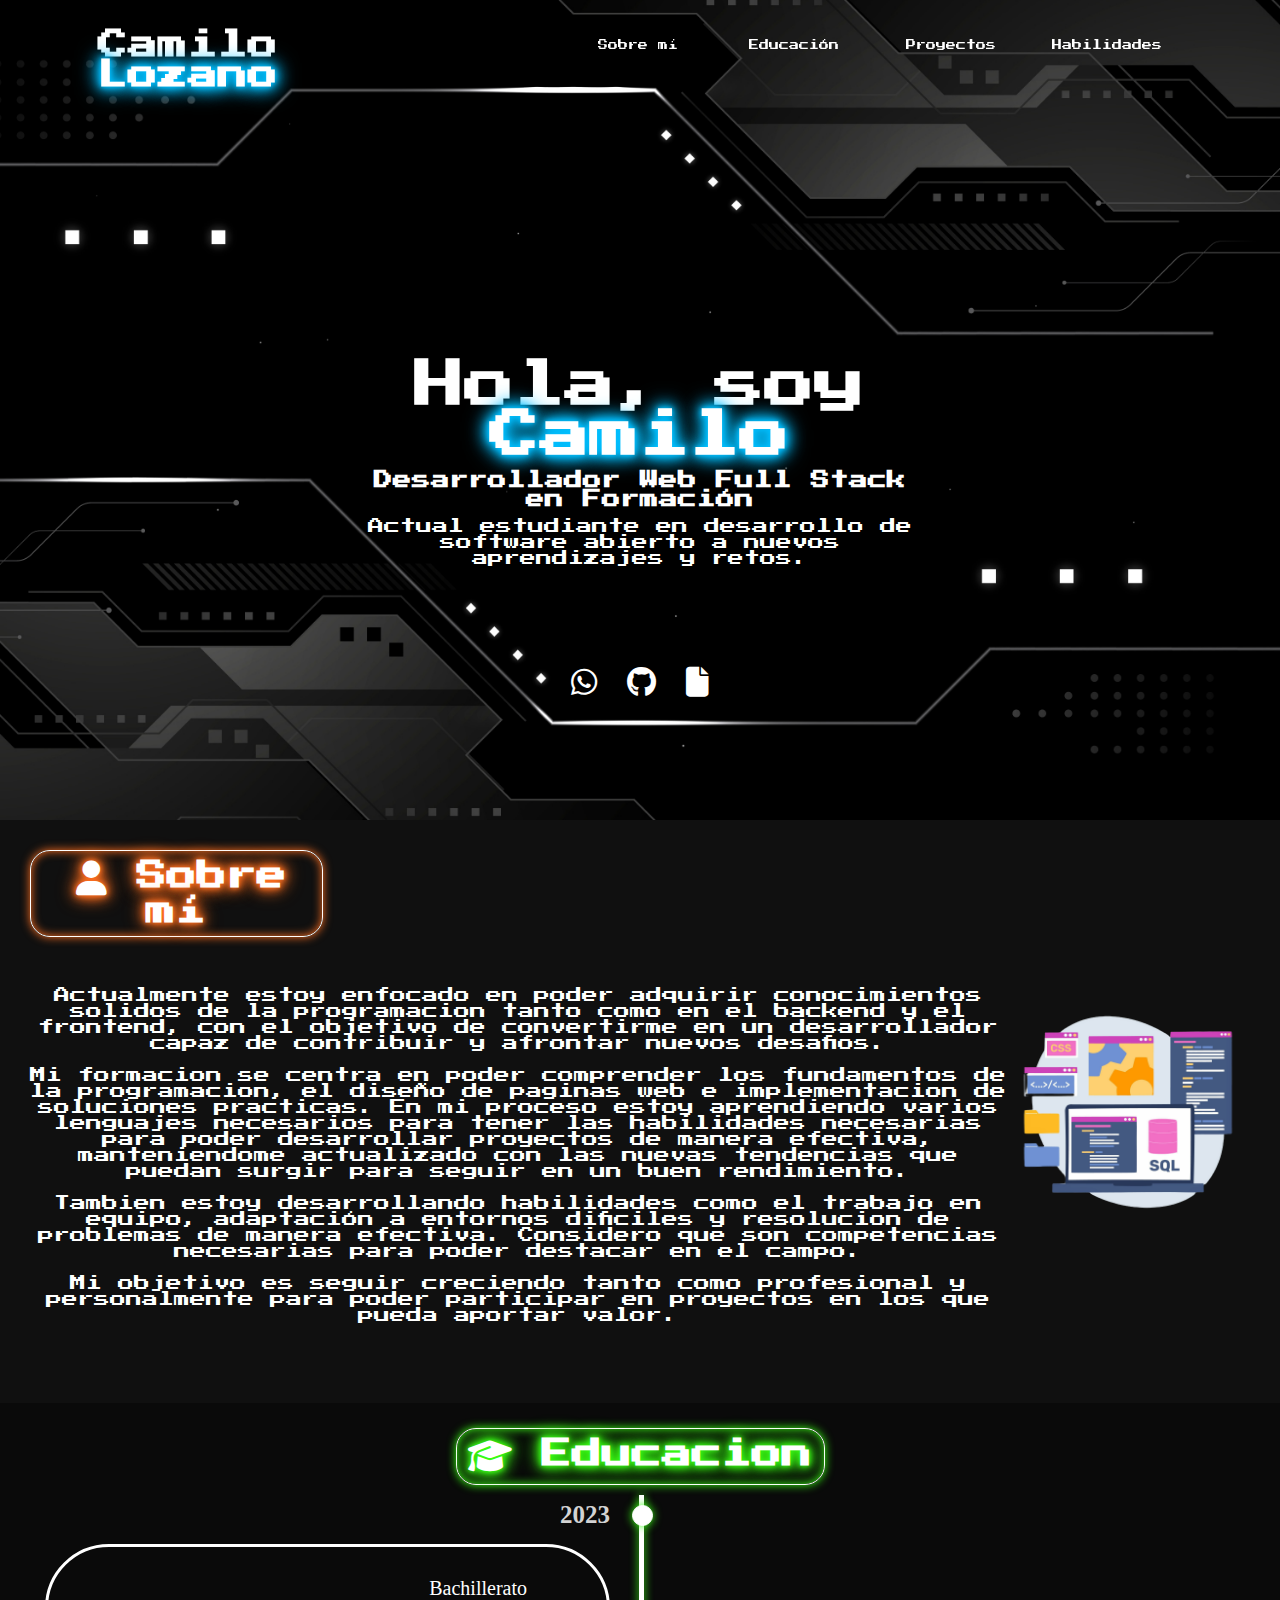
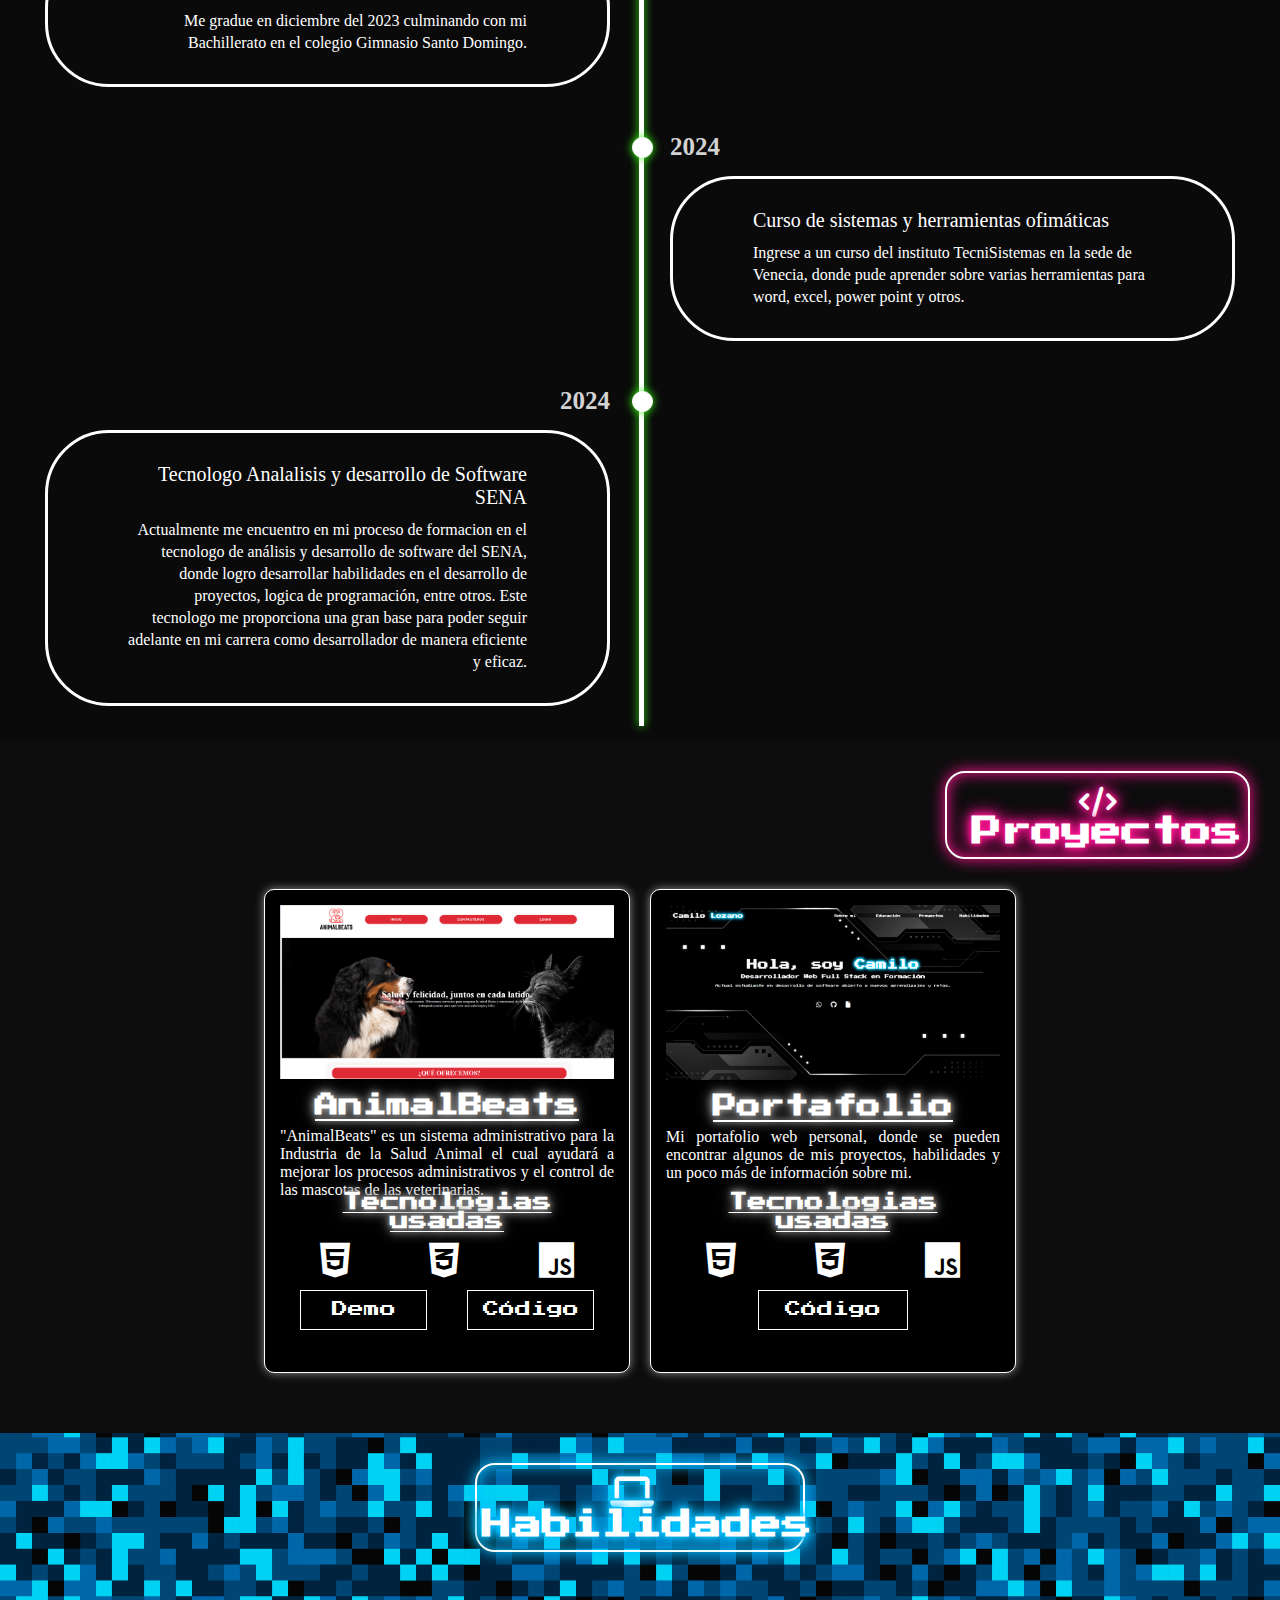
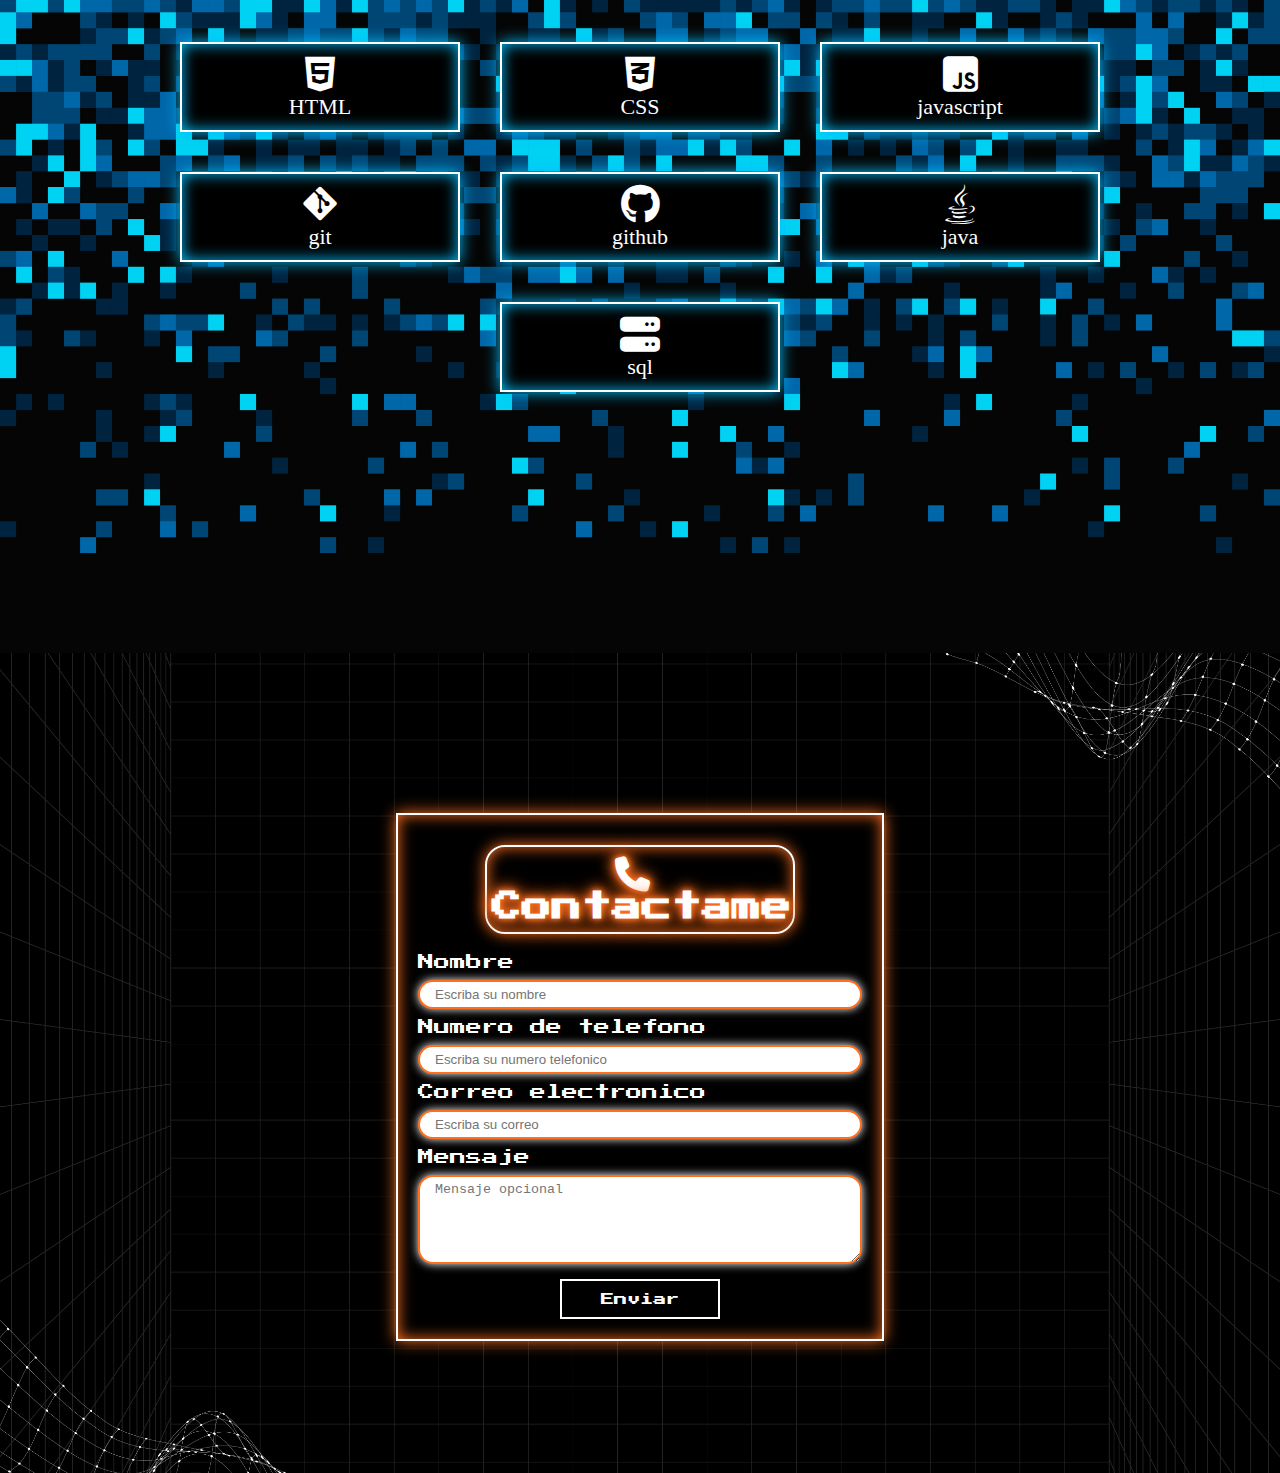
==== commit 5cb33641: "fix" ====
--- a/index.html
+++ b/index.html
@@ -3,7 +3,7 @@
 <head>
     <meta charset="UTF-8">
     <meta name="viewport" content="width=device-width, initial-scale=1.0">
-    <link rel="stylesheet" href="styles.css">
+    <link rel="stylesheet" href="style.css">
     <link rel="stylesheet" href="https://cdnjs.cloudflare.com/ajax/libs/font-awesome/6.7.2/css/all.min.css">
     <link rel="preconnect" href="https://fonts.googleapis.com">
     <link rel="preconnect" href="https://fonts.gstatic.com" crossorigin>
@@ -12,8 +12,7 @@
     <title>cxmilo portafolio</title>
 </head>
 <body>
-    <header>
-        <nav class="nav">
+    <nav class="nav">
             <div class="logo"><h1>Camilo <b>Lozano</b></h1></div>
             <input type="checkbox" id="check">
             <label for="check" class="checkbtn">
@@ -25,18 +24,19 @@
                 <li><a href="#proyectos">Proyectos</a></li>
                 <li><a href="#habilidades">Habilidades</a></li>
             </ul>
-        </nav>
-        <div class="inicio">
+    </nav>
+    <div class="inicio">
+        <div class="pre">
             <h1>Hola, soy <b>Camilo</b></h1>
             <h3>Desarrollador Web Full Stack en Formación</h3>
             <p>Actual estudiante en desarrollo de software abierto a nuevos aprendizajes y retos.</p>
+        </div>
                 <div class="links">
                     <a href="https://wa.me/+573508018667" target="_blank"><i class="fa-brands fa-whatsapp"></i></a>
                     <a href="https://github.com/cxm1lo" target="_blank"><i class="fa-brands fa-github"></i></a>
-                    <a href="" target="_blank"><i class="fa-solid fa-file"></i></a>
+                    <a href="https://drive.google.com/file/d/189GYivWxcQm4kxApXu_0mwAHSfeTgeok/view?usp=drive_link" target="_blank"><i class="fa-solid fa-file"></i></a>
                 </div>
-        </div>
-    </header>
+    </div>
     <section id="sobre" class="sobre">
         <div class="texto">
             <h1><i class="fa-solid fa-user"></i> Sobre mí</h1>
@@ -49,8 +49,8 @@
             Mi objetivo es seguir creciendo tanto como profesional y personalmente para poder participar en proyectos en los que pueda aportar valor.
             </p>
         </div>
-        <div>
-            <img src="img/lenguajes.png" alt="">
+        <div class="img">
+            <img src="img/lenguajes.png" alt="" width="200px">
         </div>
     </section>
     <section class="educacion" id="educacion">
@@ -90,11 +90,13 @@
         </div>
     </section>
     <section id="proyectos" class="proyectos">
-        <h1><i class="fa-solid fa-code"></i> Proyectos</h1>
+        <div class="titu">
+            <h1><i class="fa-solid fa-code"></i> Proyectos</h1>
+        </div>
         <div class="paneles">
             <div class="panel">
                 <div class="imagen">
-                    <img src="img/AnimalBeats.png" alt="AnimalBeats">
+                    <img src="img/AnimalBeats.png" alt="AnimalBeats" width="200px">
                 </div>
                 <h2>AnimalBeats</h2>
                 <p>"AnimalBeats" es un sistema  administrativo para la Industria de la Salud Animal el cual ayudará a mejorar los procesos administrativos y el control de las mascotas de las veterinarias.
@@ -106,13 +108,13 @@
                     <i class="fa-brands fa-js"></i>
                 </div>
                 <ul>
-                    <li><a href="animalbeats.netlify.app" target="_blank">Demo</a></li>
+                    <li><a href="https://animalbeats.netlify.app" target="_blank">Demo</a></li>
                     <li><a href="https://github.com/cxm1lo/AnimalBeats" target="_blank">Código</a></li>
                 </ul>
             </div>
             <div class="panel">
                 <div class="imagen">
-                    <img src="img/portafolio.png" alt="portafolio">
+                    <img src="img/portafolio.png" alt="portafolio" width="200px">
                 </div>
                 <h2>Portafolio</h2>
                 <p>Mi portafolio web personal, donde se pueden encontrar algunos de mis proyectos, habilidades y un poco más de información sobre mi.</p>
@@ -129,7 +131,9 @@
         </div>
     </section>
     <section id="habilidades" class="habilidades">
-        <h1><i class="fa-solid fa-laptop"></i>Habilidades</h1>
+        <div class="tit">
+            <h1><i class="fa-solid fa-laptop"></i>Habilidades</h1>
+        </div>
         <div class="skills">
             <ul>
                 <li><i class="fa-brands fa-html5"></i><p>HTML</p></li>
@@ -145,10 +149,13 @@
     </section>
     <section class="contacto">
         <form action="https://formsubmit.co/edwardlozanop@gmail.com" method="POST">
+            
+            <div class="cuadro">
+                <div class="inputs">
 
-            <h1><i class="fa-solid fa-phone"></i>Contactame</h1>
-
-            <div class="input">
+                    <div class="titul">
+                        <h1><i class="fa-solid fa-phone"></i>Contactame</h1>
+                    </div>
 
                 <label for="name">Nombre</label>
                 <input class="formu" type="text" id="name" name="name" placeholder="Escriba su nombre" required>
@@ -161,12 +168,16 @@
 
                 <label for="mensaje">Mensaje</label>
                 <textarea id="mensaje" name="mensaje" cols="30" rows="5"  placeholder="Mensaje opcional"></textarea>
-            
-                <input class="btn" type="submit" value="Enviar">
+                
+                <div class="boton">
+                    <input class="btn" type="submit" value="Enviar">
+                </div>
                 <input type="hidden" name="_text" value="https://camilo-lozano.netlify.app">
                 <input type="hidden" name="_captcha" value="false">
+            
             </div>
 
+        </div>
             
         </form>
 
--- a/style.css
+++ b/style.css
@@ -0,0 +1,665 @@
+*{
+    margin: 0;
+    padding: 0;
+    box-sizing: border-box;
+}
+:root {
+    --blanco: #FFFFFF;
+    --negro: #1E1E24;
+    --azul: #00BFFF;
+    --naranja: #FF6F20;
+    --verde: #39FF14;
+    --rosa: #FF1493;
+}
+body{
+    background: #101010;
+    color: var(--blanco);
+}
+.nav{
+    width: 100%;
+    position: fixed;
+    z-index: 100;
+    display: flex;
+    flex-direction: row;
+    padding: 20px;
+    justify-content: space-between;
+    font-family: "Press Start 2P", serif;
+    transition: all 0.5 ease;
+}
+.nav.activo{
+    background-color: #000;
+}
+.logo{
+    width: 25%;
+    font-size: 15px;
+    margin: 10px auto;
+}
+.logo b{
+    text-shadow: 0 0 5px var(--azul), 0 0 10px var(--azul), 0 0 15px var(--azul), 0 0 20px var(--azul), 0 0 25px var(--azul);
+}
+.menu{
+    display: flex;
+    justify-content: space-between;
+    width: 50%;
+    margin: 10px auto;
+}
+.menu li{
+    display: flex;
+    list-style: none;
+    width: 150px;
+    height: 30px;
+    text-align: center;
+    transition: all 0.5s ease;
+}
+.menu li a{
+    width: 100%;
+    height: 100%;
+    padding: 10px 0;
+    text-decoration: none;
+    color: var(--blanco);
+    font-size: 10px;
+}
+.menu li:hover{
+    transform: scale(1.1);
+    border: 1.8px solid var(--blanco);
+    box-shadow: inset 0 0 15px var(--azul), 0 0 15px var(--azul);
+    border-radius: 10px;
+    text-shadow: 0 0 5px var(--azul), 0 0 10px var(--azul), 0 0 15px var(--azul), 0 0 20px var(--azul);
+    cursor: pointer;
+}
+.checkbtn{
+    color: var(--blanco);
+    font-size: 30px;
+    cursor: pointer;
+    display: none;
+}
+#check{
+    display: none;
+}
+.inicio{
+    background: url(img/fondo_inicio.jpg) no-repeat;
+    background-size: cover;
+    background-position: center center;
+    width: 100%;
+    height: calc(100vh - 80px);
+}
+.pre{
+    display: flex;
+    flex-direction: column;
+    justify-content: center;
+    text-align: center;
+    font-family: "Press Start 2P", serif;
+    padding: 350px 350px 100px 350px;
+}
+.pre h1{
+    font-size: 50px;
+    margin: 10px 0;
+}
+.pre b{
+    text-shadow: 0 0 5px var(--azul), 0 0 10px var(--azul), 0 0 15px var(--azul), 0 0 20px var(--azul), 0 0 25px var(--azul);
+}
+.pre p{
+    margin: 10px 0 0 0;
+}
+.links{
+    display: flex;
+    justify-content: center;
+    font-size: 30px;
+    gap: 30px;
+}
+.links a{
+    text-decoration: none;
+    color: var(--blanco);
+    transition: all 0.2s ease;
+}
+.links a:hover{
+    transform: scale(1.2);
+    text-shadow: 0 0 5px var(--azul), 0 0 10px var(--azul), 0 0 15px var(--azul), 0 0 20px var(--azul), 0 0 25px var(--azul);
+}
+.sobre{
+    width: 100%;
+    display: flex;
+    padding: 30px;
+    font-family: "Press Start 2P", serif;
+}
+.texto{
+    width: 80%;
+    text-align: center;
+}
+.texto h1{
+    width: 30%;
+    padding: 10px;
+    font-size: 30px;
+    color: var(--blanco);
+    border: 1.5px solid var(--blanco);
+    border-radius: 20px;
+    text-shadow: 0 0 5px var(--naranja), 0 0 10px var(--naranja), 0 0 15px var(--naranja), 0 0 20px var(--naranja);
+    box-shadow: inset 0 0 10px var(--naranja), 0 0 10px var(--naranja);
+}
+.texto h1 i{
+    font-size: 35px;
+    padding-left: 10px;
+}
+.texto p{
+    padding: 50px 0px;
+}
+.img{
+    width: 20%;
+    display: flex;
+    justify-content: center;
+    align-items: center;
+}
+.img img{
+    width: 100%;
+
+}
+.educacion{
+    background-color: #0A0A0A;
+    padding: 25px;
+}
+.titulo{
+    width: 100%;
+    display: flex;
+    justify-content: center;
+    text-align: center;
+}
+.titulo h1{
+    font-family: "Press Start 2P", serif;
+    width: 30%;
+    font-size: 30px;
+    padding: 10px;
+    color: var(--blanco);
+    border: 1.5px solid var(--blanco);
+    border-radius: 20px;
+    text-shadow: 0 0 5px var(--verde), 0 0 10px var(--verde), 0 0 15px var(--verde), 0 0 20px var(--verde);
+    box-shadow: inset 0 0 10px var(--verde), 0 0 10px var(--verde);
+}
+.titulo h1 i{
+    font-size: 35px;
+}
+.timeline-items{
+    width: 100%;
+    padding: 10px 20px;
+    display: flex;
+    flex-wrap: wrap;
+    position: relative;
+}
+.timeline-items::before{
+    content: "";
+    position: absolute;
+    width: 5px;
+    height: 100%;
+    background-color: var(--blanco);
+    box-shadow: 0 0 10px var(--verde);
+    left: calc(50% - 1px);
+}
+.timeline-item{
+    margin-bottom: 40px;
+    width: 100%;
+    position: relative;
+}
+.timeline-item:last-child{
+    margin-bottom: 0;
+}
+.timeline-item:nth-child(odd){
+    padding-right: calc(50% + 30px);
+    text-align: right;
+}
+.timeline-item:nth-child(even){
+    padding-left: calc(50% + 30px);
+}  
+.timeline-dot{
+    background-color: var(--blanco);
+    color: var(--blanco);
+    box-shadow: 0 0 10px var(--verde);
+    height: 21px;
+    width: 21px;
+    border: 1.5px solid var(--blanco);
+    position: absolute;
+    left: calc(50% - 8px);
+    border-radius: 50%;
+    top: 10px;
+}
+.timeline-date{
+    font-size: 25px;
+    font-weight: 800;
+    color: lightgray;
+    margin: 6px 0 15px;
+}
+.timeline-content{
+    background: #0A0A0A;
+    font-family: "Cairo", serif;
+    border: 3px solid var(--blanco);
+    padding: 30px 80px;
+    border-radius: 4rem;
+    cursor: pointer;
+    transition: 0.3s ease-in-out;
+}
+.timeline-content:hover{
+    transform: scale(1.05);
+    box-shadow: 0 0 25px var(--verde);
+}
+.timeline-content h3{
+    font-size: 20px;
+    color: white;
+    margin: 0 0 10px;
+    font-weight: 500;
+}
+.timeline-content p{
+    color: var(--blanco);
+    font-size: 16px;
+    font-weight: 300;
+    line-height: 22px;
+}
+.proyectos{
+    width: 100%;
+    display: flex;
+    flex-direction: column;
+    padding: 30px;
+    background: #0D0D0D;
+}
+.titu{
+    display: flex;
+    justify-content: right;
+    text-align: center;
+}
+.titu h1{
+    font-family: "Press Start 2P", serif;
+    width: 25%;
+    font-size: 30px;
+    padding: 10px 25px;
+    color: var(--blanco);
+    border: 2px solid var(--blanco);
+    border-radius: 20px;
+    text-shadow: 0 0 5px var(--rosa), 0 0 10px var(--rosa), 0 0 15px var(--rosa), 0 0 20px var(--rosa);
+    box-shadow: inset 0 0 15px var(--rosa), 0 0 15px var(--rosa);
+}
+.titu h1 i{
+    font-size: 30px;
+}
+.paneles{
+    margin: 20px 0;
+    width: 100%;
+    display: flex;
+    justify-content: center;
+}
+.panel{
+    width: 30%;
+    height: auto;
+    margin: 10px 10px;
+    padding: 15px;
+    background: #000;
+    border: 1.5px solid var(--blanco);
+    border-radius: 10px;
+    box-shadow: 0 0 10px #8d8d8d;
+    transition: all 0.5s ease;
+}
+.imagen{
+    width: 100%;
+}
+.imagen img{
+    width: 100%;
+}
+.panel h2{
+    font-family: "Press Start 2P", serif;
+    text-align: center;
+    text-decoration: underline;
+    margin: 10px 0;
+    text-shadow: 0 0 5px #8d8d8d, 0 0 10px #8d8d8d, 0 0 15px #8d8d8d;
+    transition: all 0.5s ease;
+}
+.panel p{
+    height: 12%;
+    text-align: justify;
+    margin: 10px 0;
+}
+.panel h3{
+    font-family: "Press Start 2P", serif;
+    text-align: center;
+    text-decoration: underline;
+    margin: 10px 0;
+    text-shadow: 0 0 5px #8d8d8d, 0 0 10px #8d8d8d, 0 0 15px #8d8d8d;
+    transition: all 0.5s ease;
+}
+.add{
+    font-size: 40px;
+    display: flex;
+    text-align: center;
+    justify-content: space-around;
+}
+.panel ul{
+    display: flex;
+    justify-content: center;
+}
+.panel ul li{
+    display: flex;
+    list-style: none;
+    margin: 10px 20px;
+    text-align: center;
+    width: 150px;
+    height: 40px;
+    border: 1.5px solid var(--blanco);
+    transition: all 0.5s ease;
+}
+.panel ul li a{
+    font-family: "Press Start 2P", serif;
+    width: 100%;
+    height: 100%;
+    padding: 10px 0;
+    text-align: center;
+    text-decoration: none;
+    color: var(--blanco);
+}
+.panel:hover{
+    box-shadow: inset 0 0 15px var(--rosa), 0 0 15px var(--rosa);
+    border-radius: 10px;
+    text-shadow: 0 0 5px #8d8d8d, 0 0 10px #8d8d8d, 0 0 15px #8d8d8d, 0 0 20px #8d8d8d;
+    transform: scale(1.05);
+}
+.panel:hover h2, .panel:hover h3{
+    text-shadow: 0 0 5px var(--rosa), 0 0 10px var(--rosa), 0 0 15px var(--rosa), 0 0 20px var(--rosa);
+}
+.panel ul li:hover{
+    cursor: pointer;
+    box-shadow: inset 0 0 15px var(--rosa), 0 0 15px var(--rosa);
+    text-shadow: 0 0 5px var(--rosa), 0 0 10px var(--rosa), 0 0 15px var(--rosa), 0 0 20px var(--rosa);
+    transform: scale(1.1);
+}
+.habilidades{
+    background: url(img/pixeles.jpg) no-repeat;
+    background-size: cover;
+    background-position: center center;
+    width: 100%;
+    height: calc(100vh - 80px);
+    padding: 30px;
+}
+.tit{
+    display: flex;
+    justify-content: center;
+    text-align: center;
+}
+.tit h1{
+    font-family: "Press Start 2P", serif;
+    width: 27%;
+    font-size: 30px;
+    padding: 10px 5px;
+    color: var(--blanco);
+    border: 2px solid var(--blanco);
+    border-radius: 20px;
+    text-shadow: 0 0 5px var(--azul), 0 0 10px var(--azul), 0 0 15px var(--azul), 0 0 20px var(--azul);
+    box-shadow: inset 0 0 15px var(--azul), 0 0 15px var(--azul);
+}
+.tit h1 i{
+    font-size: 35px;
+    padding: 0px 15px 0px 0px;
+}
+.skills{
+    width: 100%;
+    display: flex;
+    margin: 20px 0px;
+}
+.skills ul{
+    width: 100%;
+    padding: 50px;
+    list-style: none;
+    display: flex;
+    justify-content: center;
+    flex-direction: row;
+    flex-wrap: wrap;
+}
+.skills ul li{
+    display: flex;
+    justify-content: center;
+    text-align: center;
+    flex-direction: column;
+    width: 25%;
+    height: auto;
+    margin: 20px 20px;
+    padding: 10px;
+    background: #000;
+    border: 2px solid var(--blanco);
+    box-shadow: inset 0 0 15px var(--azul), 0 0 15px var(--azul);
+    transition: all 0.2s ease;
+}
+.skills ul li i{
+    font-size: 40px;
+}
+.skills ul li p{
+    font-size: 22px;
+}
+.skills ul li:hover{
+    transform: scale(1.03);
+    text-shadow: 0 0 5px var(--azul), 0 0 10px var(--azul), 0 0 15px var(--azul), 0 0 20px var(--azul);
+}
+.skills ul li:hover box-icon {
+    text-shadow: 0 0 5px var(--azul), 0 0 10px var(--azul), 0 0 15px var(--azul), 0 0 20px var(--azul);
+}
+.contacto{
+    background: url(img/formulario.jpg) no-repeat;
+    background-size: cover;
+    background-position: center center;
+    width: 100%;
+    height: calc(100vh - 80px);
+    padding: 100px 30px; 
+}
+.contacto form{
+    width: 100%;
+}
+.cuadro{
+    width: 100%;
+    display: flex;
+    justify-content: center;
+    margin: 50px 0px;
+}
+.inputs{
+    width: 40%;
+    margin: 10px;
+    display: flex;
+    flex-direction: column;
+    border: 2px solid var(--blanco);
+    box-shadow: inset 0 0 15px var(--naranja), 0 0 15px var(--naranja);
+    padding: 20px;
+    background: #000;
+}
+.titul{
+    display: flex;
+    justify-content: center;
+    text-align: center;
+    margin: 10px 0px;
+}
+.titul h1{
+    font-family: "Press Start 2P", serif;
+    width: 70%;
+    font-size: 30px;
+    padding: 10px 5px;
+    color: var(--blanco);
+    border: 2px solid var(--blanco);
+    border-radius: 20px;
+    text-shadow: 0 0 5px var(--naranja), 0 0 10px var(--naranja), 0 0 15px var(--naranja), 0 0 20px var(--naranja);
+    box-shadow: inset 0 0 15px var(--naranja), 0 0 15px var(--naranja);
+}
+.titul h1 i{
+    font-size: 35px;
+    padding: 0px 15px 0px 0px;
+}
+.inputs label{
+    font-family: "Press Start 2P", serif;
+    margin: 10px 0px;
+}
+.formu{
+    padding: 5px 15px;
+    border: 2px solid var(--naranja);
+    border-radius: 15px;
+    box-shadow: inset 0 0 10px var(--blanco), 0 0 10px var(--blanco);
+    transition: all 0.5s ease;
+}
+.inputs textarea{
+    padding: 5px 15px;
+    border: 2px solid var(--naranja);
+    border-radius: 15px;
+    box-shadow: inset 0 0 10px var(--blanco), 0 0 10px var(--blanco);
+    transition: all 0.5s ease;
+}
+.boton{
+    width: 100%;
+    display: flex;
+    justify-content: center;
+    margin: 15px 0px 0px 0px;
+}
+.btn{
+    width: 160px;
+    height: 40px;
+    background-color: #000;
+    border: 2px solid var(--blanco);
+    color: var(--blanco);
+    font-family: "Press Start 2P", serif;
+    transition: all 0.2s ease;
+}
+.btn:hover{
+    text-shadow: 0 0 5px var(--naranja), 0 0 10px var(--naranja), 0 0 15px var(--naranja), 0 0 20px var(--naranja);
+    box-shadow: inset 0 0 15px var(--naranja), 0 0 15px var(--naranja);
+    cursor: pointer;
+    transform: scale(1.1);
+}
+.formu:hover, .inputs textarea:hover{
+    transform: scale(1.01);
+}
+
+
+@media (max-width:1100px) {
+    .pre{
+        padding: 300px 30px 60px 30px;
+    }
+    .pre h1{
+        font-size: 25px;
+    }
+    .pre h3{
+        font-size: 18px;
+    }
+    .pre p{
+        font-size: 14px;
+    }
+    .sobre{
+        flex-direction: column;
+        justify-content: center;
+        align-items: center;
+    }
+    .texto{
+        width: 100%;
+    }
+    .img{
+        width: 100%;
+        justify-content: center;
+        align-items: center;
+    }
+    .img img{
+        width: 30%;
+    }
+    .texto h1, .titulo h1, .titu h1, .titul h1, .tit h1{
+        font-size: 18px;
+    }
+    .texto h1 i, .titulo h1 i, .titu h1 i, .titul h1 i, .tit h1 i{
+        font-size: 22px;
+    }
+    .texto p{
+        font-size: 14px;
+    }
+    .paneles{
+        flex-direction: column;
+        justify-content: center;
+        align-items: center;
+    }
+    .panel{
+        width: 90%;
+    }
+    .skills ul li{
+        width: 40%;
+    }
+}
+@media (max-width:900px) {
+    
+
+
+    .timeline-item::before{
+        left: 7px;
+    }
+    .timeline-item:nth-child(odd){
+        padding-right: 0;
+        text-align: left;
+    }
+    .timeline-item:nth-child(odd),
+    .timeline-item:nth-child(even){
+        padding-left: 37px;
+    }
+    .timeline-dot{
+        left: 0;
+    }
+    .timeline-items{
+        margin-left: 30px;
+    }
+    .timeline-content{
+        background: #0A0A0A;
+        width: 90%;
+    }
+    .titu h1, .tit h1{
+        width: 35%;
+    }
+    .titul h1{
+        font-size: 14px;
+    }
+    .panel{
+        width: 70%;
+    }
+}
+@media (max-width:700px) {
+    .checkbtn{
+        display: block;
+        z-index: 100;
+    }
+    .logo{
+        width: 90%;
+        display: flex;
+        justify-content: left;
+        flex-direction: row;
+    }
+    .menu{
+        position: fixed;
+        display: flex;
+        justify-content: center;
+        width: 90%;
+        background: #000;
+        border: 1.5px solid var(--blanco);
+        top: 80px;
+        left: -100%;
+        text-align: center;
+        transition: all 0.5s ease;
+        box-shadow: 0 0 15px var(--azul);
+    }
+    .menu li a{
+        font-size: 8px;
+    }
+    #check:checked ~ ul{
+        left: 5%;
+        z-index: 100;
+    }
+    .texto h1, .titulo h1, .titu h1, .titul h1, .tit h1{
+        width: 45%;
+    }
+    .skills{
+        margin: 5px;
+    }
+    .skills ul li{
+        margin: 5px;
+        height: 70px;
+        width: 80%;
+    }
+    .skills ul li i{
+        font-size: 30px;
+    }
+    .skills ul li p{
+        font-size: 14px;
+    }
+    .inputs{
+        width: 80%;
+    }
+}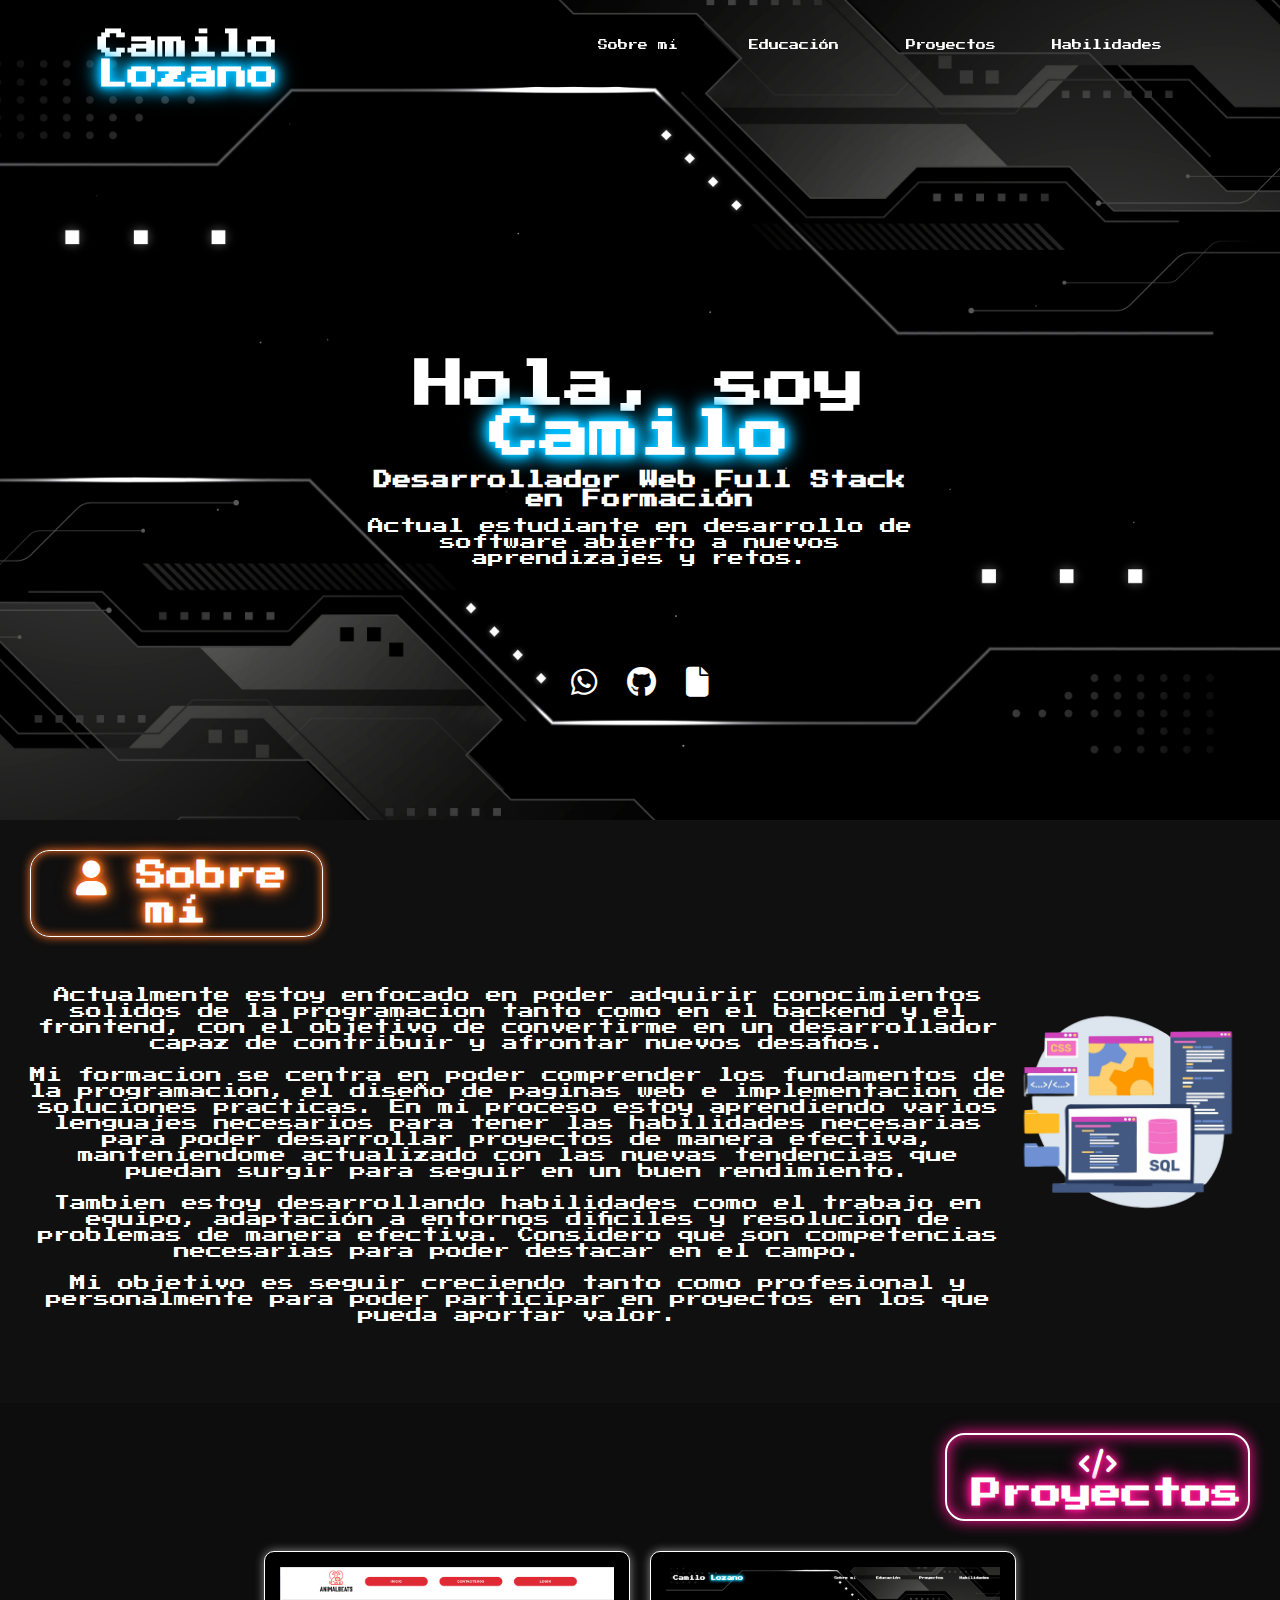
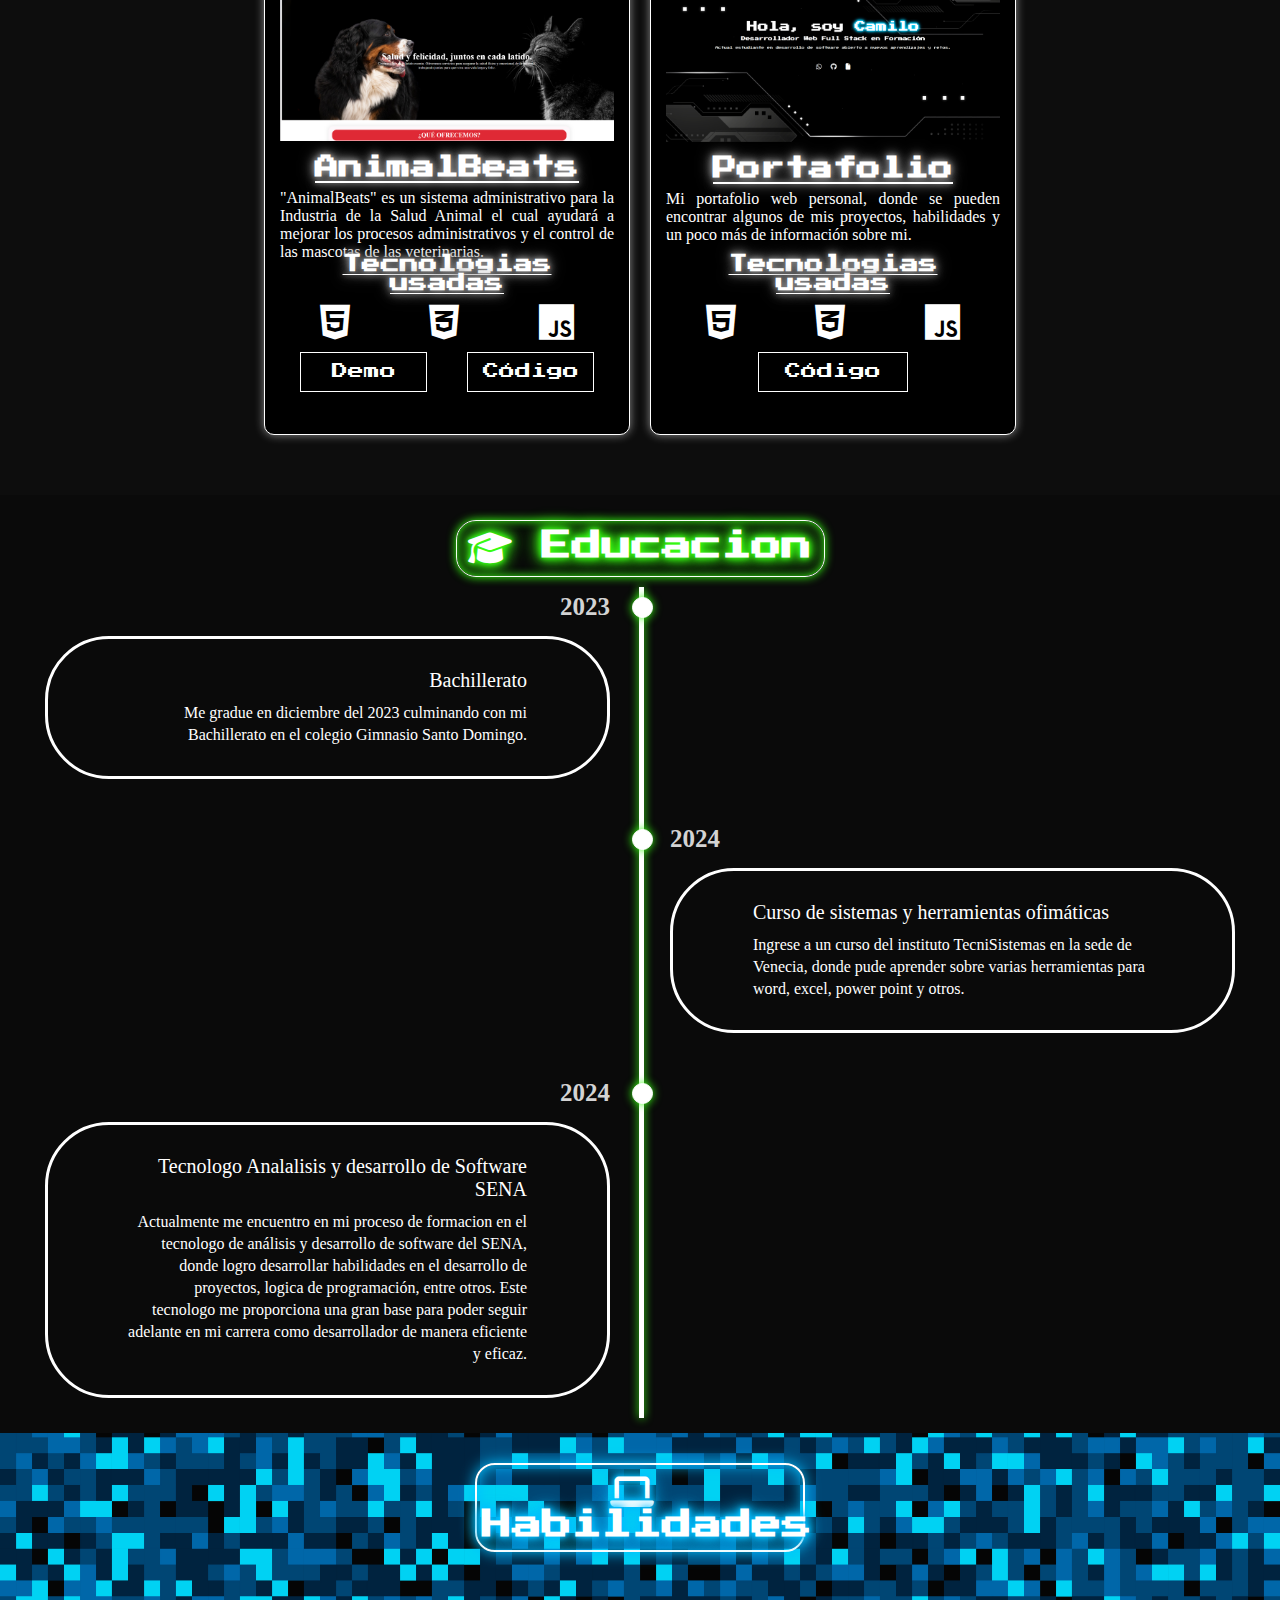
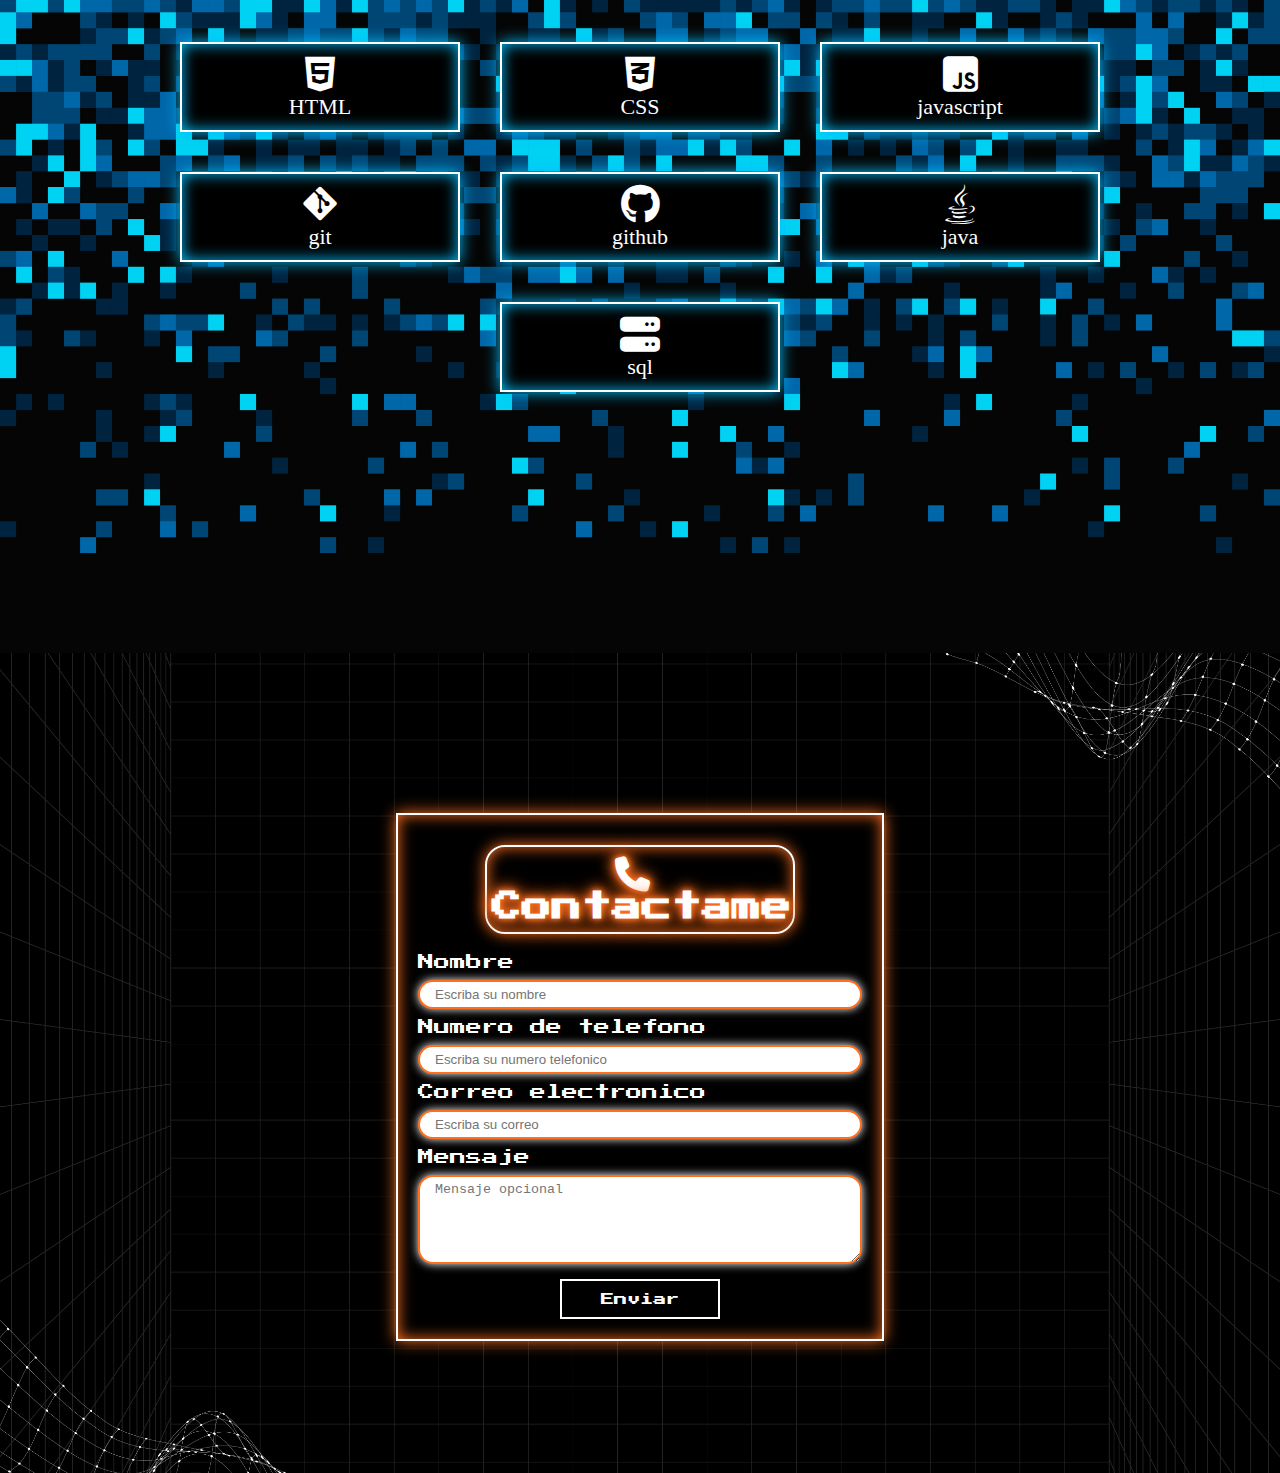
==== commit a0f8b868: "fix" ====
--- a/index.html
+++ b/index.html
@@ -53,42 +53,6 @@
             <img src="img/lenguajes.png" alt="" width="200px">
         </div>
     </section>
-    <section class="educacion" id="educacion">
-        <div class="titulo"><h1><i class="fa-solid fa-graduation-cap"></i> Educacion</h1></div>
-
-        <div class="timeline-items">
-
-            <div class="timeline-item">
-                <div class="timeline-dot"></div>
-                    <div class="timeline-date">2023
-                    </div>
-                    <div class="timeline-content">
-                        <h3>Bachillerato</h3>
-                        <p>Me gradue en diciembre del 2023 culminando con mi Bachillerato en el colegio Gimnasio Santo Domingo.</p>
-                    </div>
-            </div>
-
-            <div class="timeline-item">
-                <div class="timeline-dot"></div>
-                <div class="timeline-date">2024
-                </div>
-                <div class="timeline-content">
-                    <h3>Curso de sistemas y herramientas ofimáticas</h3>
-                    <p>Ingrese a un curso del instituto TecniSistemas en la sede de Venecia, donde pude aprender sobre varias herramientas para word, excel, power point y otros.</p>
-                </div>
-            </div>
-
-            <div class="timeline-item">
-                <div class="timeline-dot"></div>
-                    <div class="timeline-date">2024
-                    </div>
-                    <div class="timeline-content">
-                        <h3>Tecnologo Analalisis y desarrollo de Software SENA</h3>
-                        <P>Actualmente me encuentro en mi proceso de formacion en el tecnologo de análisis y desarrollo de software del SENA, donde logro desarrollar habilidades en el desarrollo de proyectos, logica de programación, entre otros. Este tecnologo me proporciona una gran base para poder seguir adelante en mi carrera como desarrollador de manera eficiente y eficaz.</P>
-                    </div>
-            </div>
-        </div>
-    </section>
     <section id="proyectos" class="proyectos">
         <div class="titu">
             <h1><i class="fa-solid fa-code"></i> Proyectos</h1>
@@ -127,6 +91,42 @@
                 <ul>
                     <li><a href="https://github.com/cxm1lo/Portafolio" target="_blank">Código</a></li>
                 </ul>
+            </div>
+        </div>
+    </section>
+    <section class="educacion" id="educacion">
+        <div class="titulo"><h1><i class="fa-solid fa-graduation-cap"></i> Educacion</h1></div>
+
+        <div class="timeline-items">
+
+            <div class="timeline-item">
+                <div class="timeline-dot"></div>
+                    <div class="timeline-date">2023
+                    </div>
+                    <div class="timeline-content">
+                        <h3>Bachillerato</h3>
+                        <p>Me gradue en diciembre del 2023 culminando con mi Bachillerato en el colegio Gimnasio Santo Domingo.</p>
+                    </div>
+            </div>
+
+            <div class="timeline-item">
+                <div class="timeline-dot"></div>
+                <div class="timeline-date">2024
+                </div>
+                <div class="timeline-content">
+                    <h3>Curso de sistemas y herramientas ofimáticas</h3>
+                    <p>Ingrese a un curso del instituto TecniSistemas en la sede de Venecia, donde pude aprender sobre varias herramientas para word, excel, power point y otros.</p>
+                </div>
+            </div>
+
+            <div class="timeline-item">
+                <div class="timeline-dot"></div>
+                    <div class="timeline-date">2024
+                    </div>
+                    <div class="timeline-content">
+                        <h3>Tecnologo Analalisis y desarrollo de Software SENA</h3>
+                        <P>Actualmente me encuentro en mi proceso de formacion en el tecnologo de análisis y desarrollo de software del SENA, donde logro desarrollar habilidades en el desarrollo de proyectos, logica de programación, entre otros. Este tecnologo me proporciona una gran base para poder seguir adelante en mi carrera como desarrollador de manera eficiente y eficaz.</P>
+                    </div>
             </div>
         </div>
     </section>
@@ -171,9 +171,9 @@
                 
                 <div class="boton">
                     <input class="btn" type="submit" value="Enviar">
+                    <input type="hidden" name="_next" value="https://camilo-lozano.netlify.app/" >
+                    <input type="hidden" name="_captcha" value="false">
                 </div>
-                <input type="hidden" name="_text" value="https://camilo-lozano.netlify.app">
-                <input type="hidden" name="_captcha" value="false">
             
             </div>
 
--- a/style.css
+++ b/style.css
@@ -662,4 +662,10 @@
     .inputs{
         width: 80%;
     }
+}
+@media (max-width:400px) {
+    .texto h1, .titulo h1, .titu h1, .titul h1, .tit h1{
+        font-size: 12px;
+        width: 60%;
+    }
 }